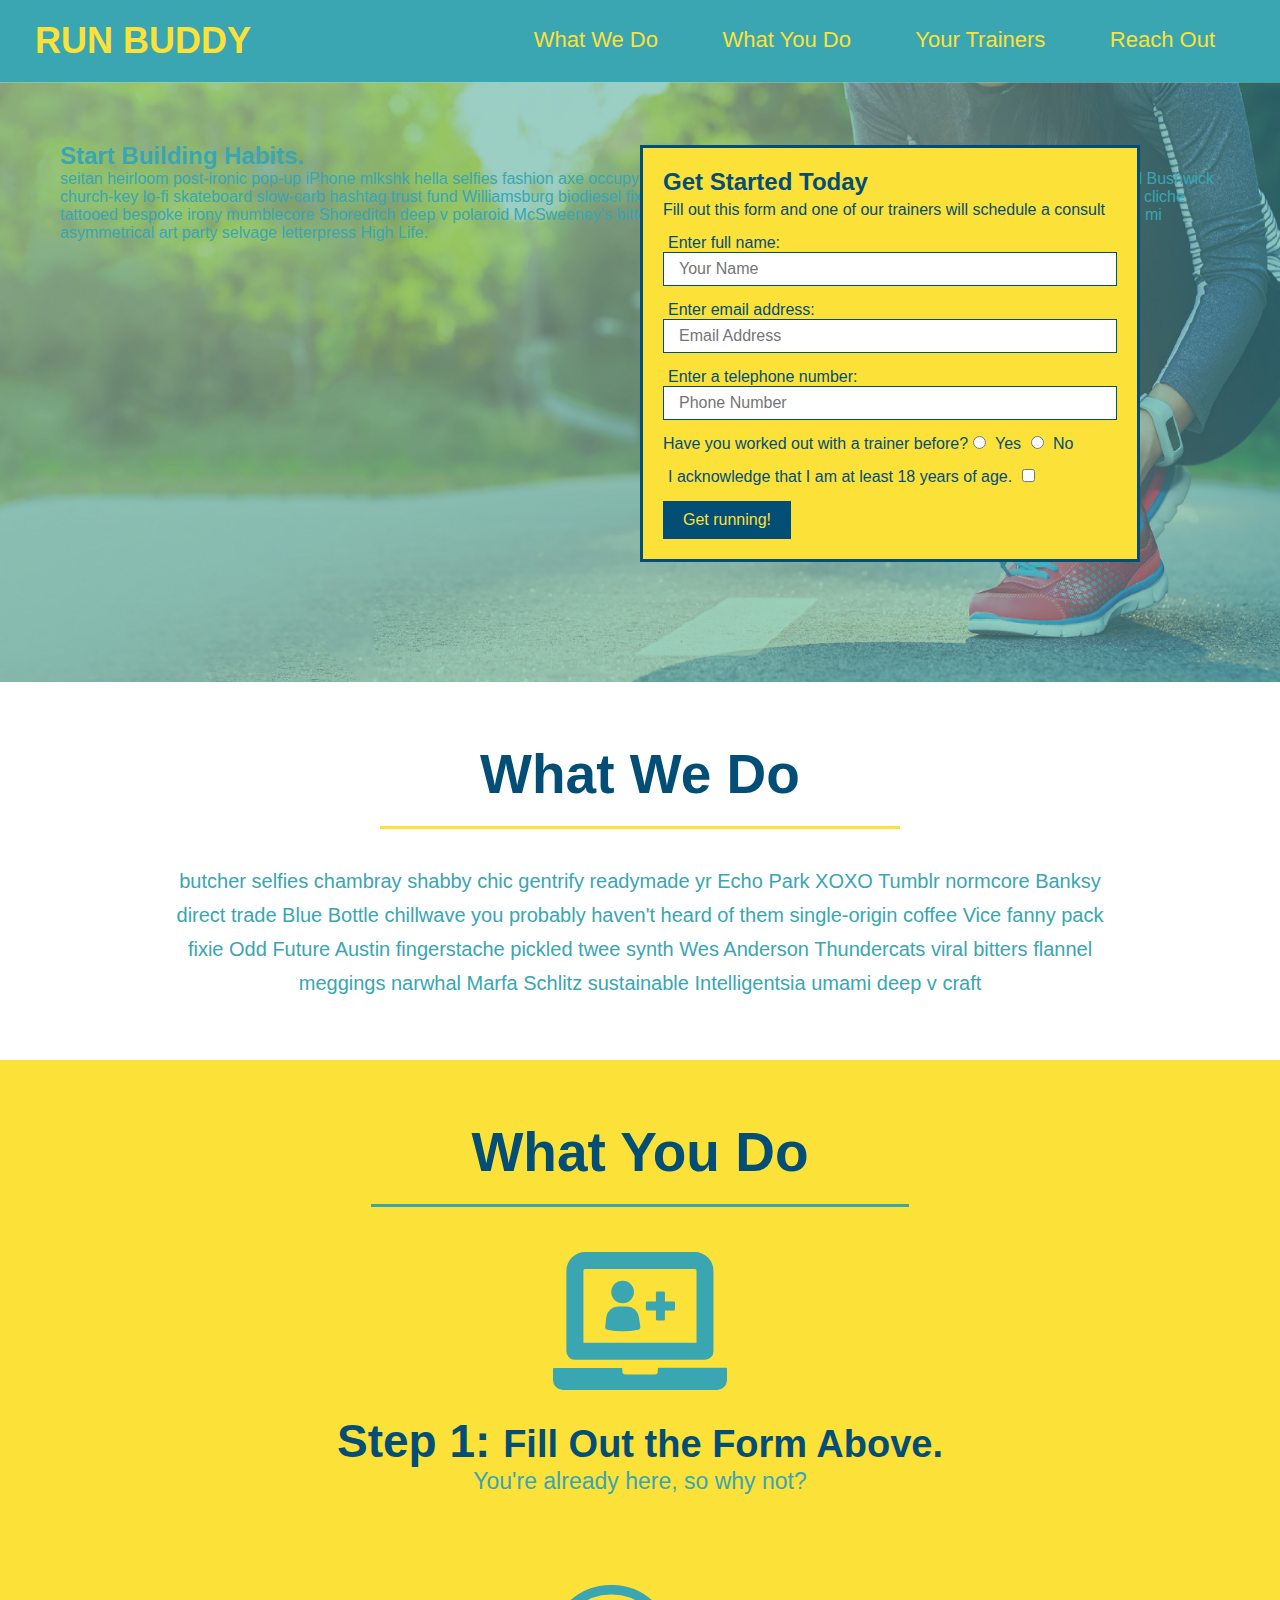
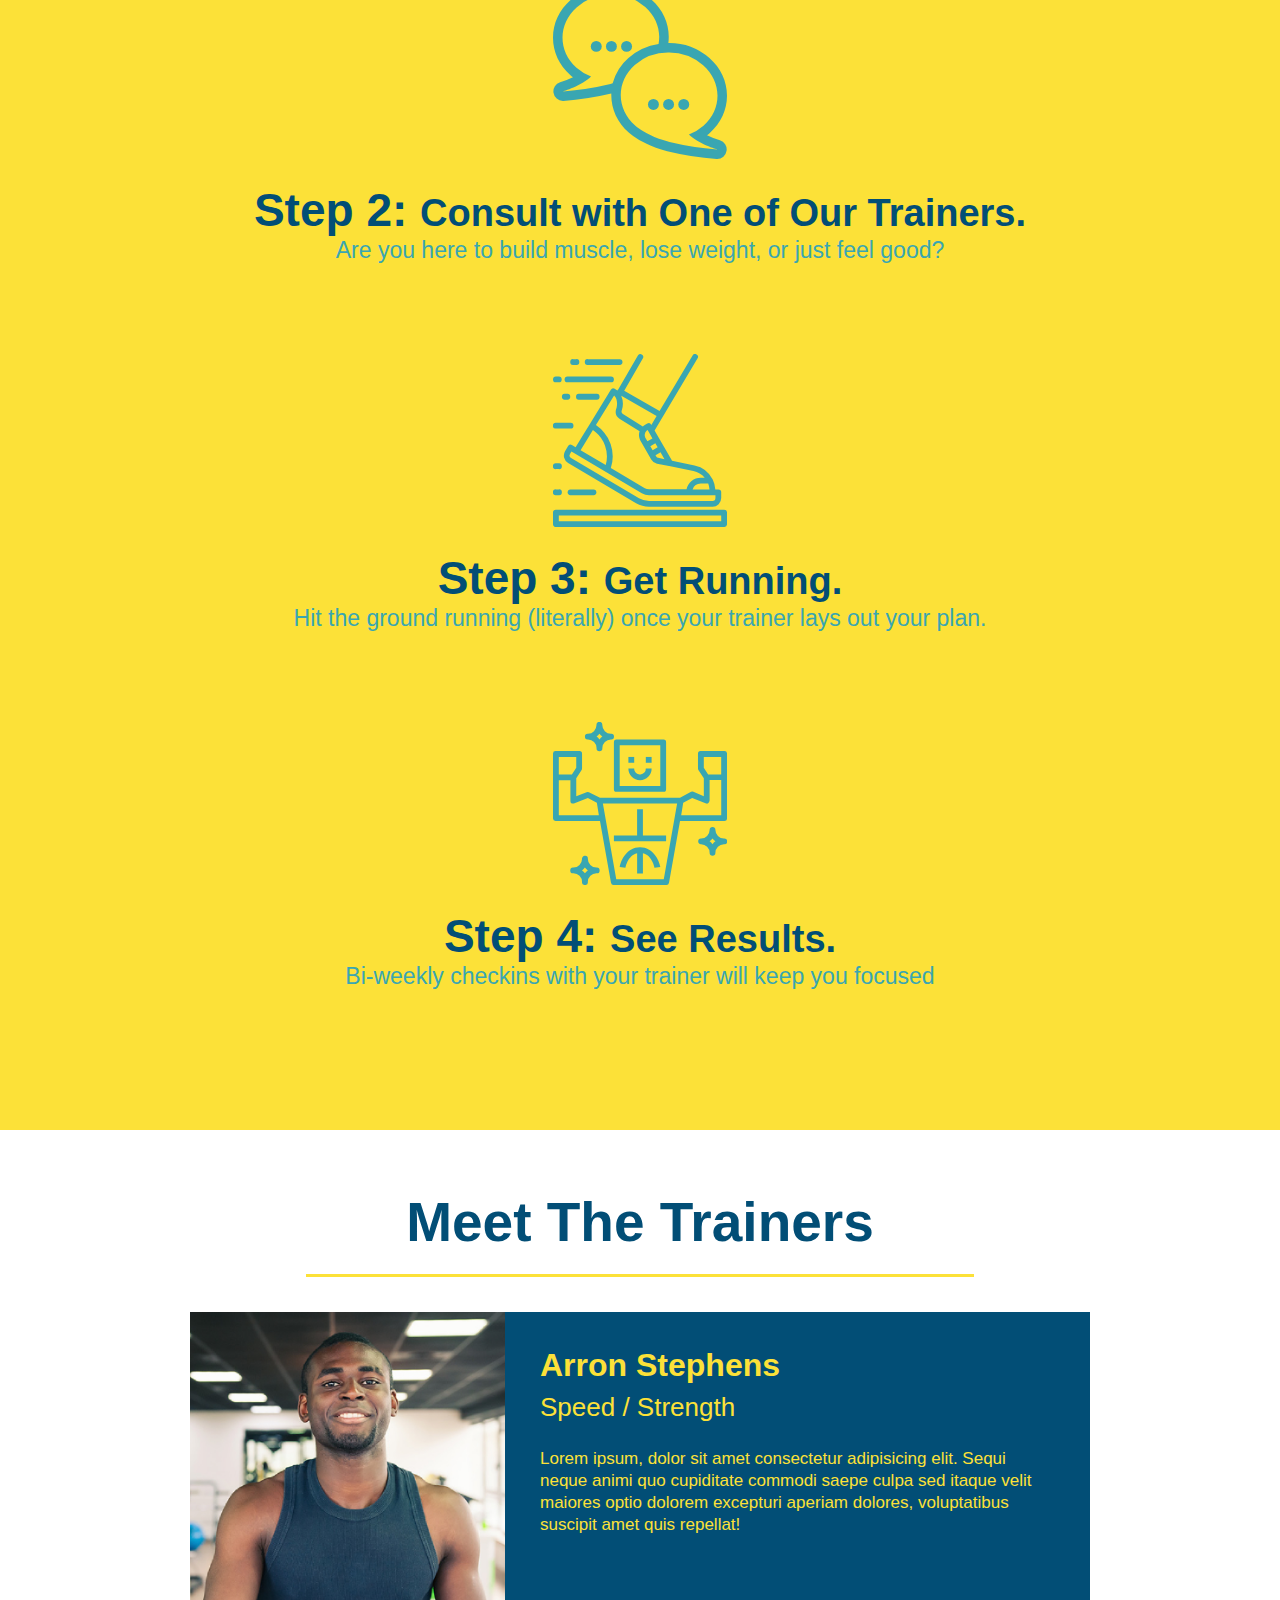
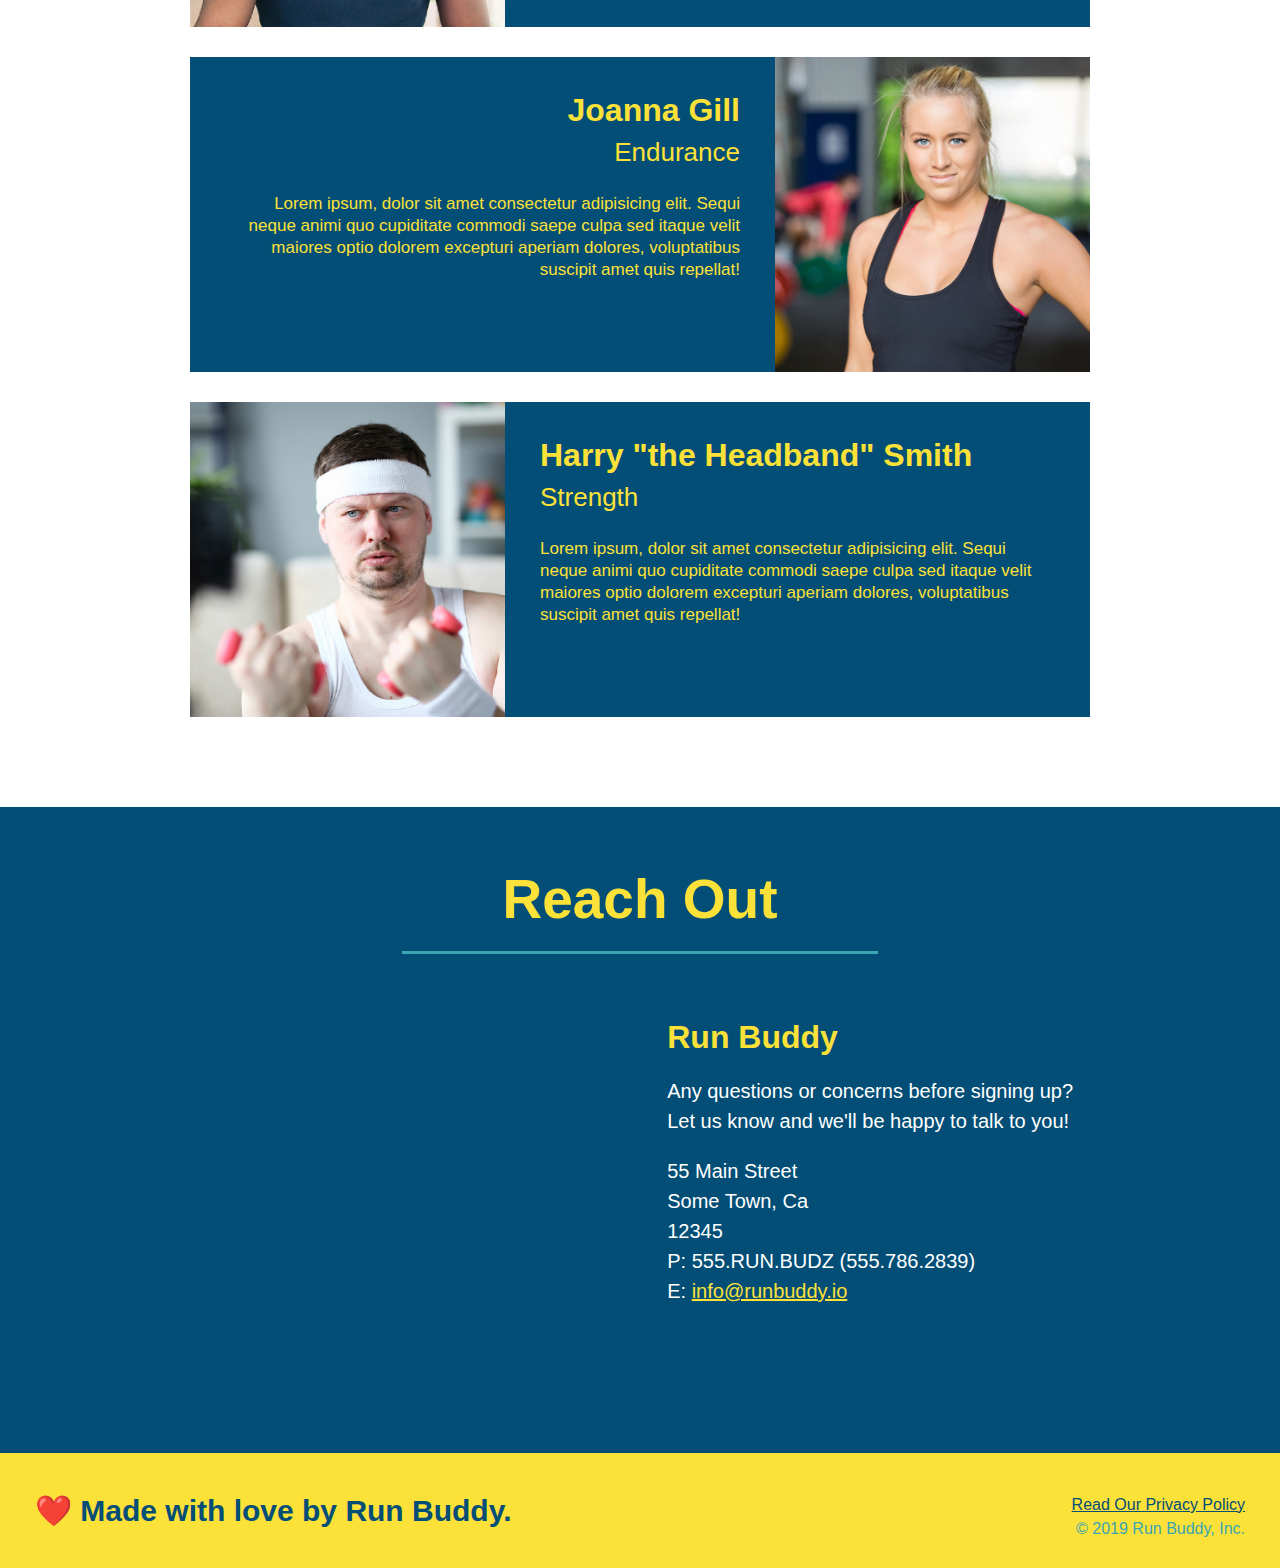
==== index.html @ a5f72eed "add content to hero, replace image" ====
<!DOCTYPE html>
<html lang="en">

<head>
  <meta charset="UTF-8" />
  <title>Run Buddy</title>
  <link rel="stylesheet" href="./assets/css/style.css" />
</head>

<body>
  <!-- navigation -->
  <header>
    <h1>
      <a href="/">
        RUN BUDDY
      </a>
    </h1>
    <nav>
      <!-- Unordered list element -->
      <ul>
        <!-- List item element-->
        <li>
          <!-- Anchor element -->
          <a href="#what-we-do">What We Do</a>
        </li>
        <li>
          <a href="#what-you-do">What You Do</a>
        </li>
        <li>
          <a href="#your-trainers">Your Trainers</a>
        </li>
        <li>
          <a href="#reach-out">Reach Out</a>
        </li>
      </ul>
    </nav>
  </header>

  <!-- hero/jumbotron -->
  <section class="hero">
    <div class="hero-cta">
      <h2>Start Building Habits.</h2>
      <p>seitan heirloom post-ironic pop-up iPhone mlkshk hella selfies fashion axe occupy readymade put a bird on it messenger bag Wes Anderson Schlitz plaid Bushwick church-key lo-fi skateboard slow-carb hashtag trust fund Williamsburg biodiesel fixie farm-to-table 8-bit banjo XOXO Banksy chillwave bicycle rights retro cliche tattooed bespoke irony mumblecore Shoreditch deep v polaroid McSweeney's bitters cray gentrify tofu Marfa you probably haven't heard of them yr banh mi asymmetrical art party selvage letterpress High Life.</p>
    </div>
    <div class="hero-form">
      <h3>Get Started Today</h3>
      <p>Fill out this form and one of our trainers will schedule a consult</p>
      <form>
        <label for="name">Enter full name:</label>
        <input type="text" placeholder="Your Name" name="name" id="name" class="form-input" />
        <label for="email">Enter email address:</label>
        <input type="text" placeholder="Email Address" name="email" id="email" class="form-input" />
        <label for="phone">Enter a telephone number:</label>
        <input type="text" placeholder="Phone Number" name="phone" id="phone" class="form-input" />
        <p>
          Have you worked out with a trainer before?
          <input type="radio" name="trainer-confirm" id="trainer-yes" />
          <label for="trainer-yes">Yes</label>
          <input type="radio" name="trainer-confirm" id="trainer-no" />
          <label for="trainer-no">No</label>
        </p>
        <p>
          <label for="checkbox">
            I acknowledge that I am at least 18 years of age.
          </label>
          <input type="checkbox" name="checkpoint1" id="checkbox" />
        </p>
        <button type="submit">
          Get running!
        </button>
      </form>
    </div>
  </section>

  <!-- "what we do" section -->
  <section id="what-we-do" class="intro">
    <h2 class="section-title primary-border">What We Do</h2>
    <p>
      butcher selfies chambray shabby chic gentrify readymade yr Echo Park XOXO Tumblr normcore Banksy direct trade Blue
      Bottle chillwave you probably haven't heard of them single-origin coffee Vice fanny pack fixie Odd Future Austin
      fingerstache pickled twee synth Wes Anderson Thundercats viral bitters flannel meggings narwhal Marfa Schlitz
      sustainable Intelligentsia umami deep v craft
    </p>
  </section>

  <!-- "what you do" section -->
  <section id="what-you-do" class="steps">
    <h2 class="section-title secondary-border">What You Do</h2>

    <div>
      <img src="./assets/images/step-1.svg" alt="" />
      <h3>Step 1: <span>Fill Out the Form Above.</span></h3>
      <p>You're already here, so why not?</p>
    </div>

    <div>
      <img src="./assets/images/step-2.svg" alt="" />
      <h3>Step 2: <span>Consult with One of Our Trainers.</span></h3>
      <p>Are you here to build muscle, lose weight, or just feel good?</p>
    </div>

    <div>
      <img src="./assets/images/step-3.svg" alt="" />
      <h3>Step 3: <span>Get Running.</span></h3>
      <p>Hit the ground running (literally) once your trainer lays out your plan.</p>
    </div>

    <div>
      <img src="./assets/images/step-4.svg" alt="" />
      <h3>Step 4: <span>See Results.</span></h3>
      <p>Bi-weekly checkins with your trainer will keep you focused</p>
    </div>
  </section>

  <!-- "meet the trainers" section -->
  <section id="your-trainers" class="trainers">
    <h2 class="section-title primary-border">Meet The Trainers</h2>
    <article class="trainer">
      <img src="./assets/images/trainer-1.jpg" alt="Arron Stephens in his workout clothes, ready to pump iron" />
      <div class="trainer-bio text-left">
        <h3>Arron Stephens</h3>
        <h4>Speed / Strength</h4>
        <p>
          Lorem ipsum, dolor sit amet consectetur adipisicing elit. Sequi neque animi quo cupiditate commodi saepe culpa
          sed
          itaque velit maiores optio dolorem excepturi aperiam dolores, voluptatibus suscipit amet quis repellat!
        </p>
      </div>
    </article>

    <!-- second trainer bio -->
    <article class="trainer">
      <div class="trainer-bio text-right">
        <h3>Joanna Gill</h3>
        <h4>Endurance</h4>
        <p>
          Lorem ipsum, dolor sit amet consectetur adipisicing elit. Sequi neque animi quo cupiditate commodi saepe culpa
          sed
          itaque velit maiores optio dolorem excepturi aperiam dolores, voluptatibus suscipit amet quis repellat!
        </p>
      </div>
      <img src="./assets/images/trainer-2.jpg" alt="Joanna Gill cooling off after a workout" />
    </article>

    <!-- third trainer bio -->
    <article class="trainer">
      <img src="./assets/images/trainer-3.jpg"
        alt="Harry Smith wearing a headband and lifting comically small pink weights" />
      <div class="trainer-bio text-left">
        <h3>Harry "the Headband" Smith</h3>
        <h4>Strength</h4>
        <p>
          Lorem ipsum, dolor sit amet consectetur adipisicing elit. Sequi neque animi quo cupiditate commodi saepe culpa
          sed
          itaque velit maiores optio dolorem excepturi aperiam dolores, voluptatibus suscipit amet quis repellat!
        </p>
      </div>
    </article>
  </section>

  <!-- "reach out" section -->
  <section id="reach-out" class="contact">
    <h2 class="section-title secondary-border">Reach Out</h2>
    <div class="contact-info">
      <iframe
        src="https://www.google.com/maps/embed?pb=!1m14!1m12!1m3!1d12182.30520634488!2d-74.0652613!3d40.2407219!2m3!1f0!2f0!3f0!3m2!1i1024!2i768!4f13.1!5e0!3m2!1sen!2sus!4v1561060983193!5m2!1sen!2sus"
        frameborder="0" style="border:0" allowfullscreen>
      </iframe>
      <div>
        <h3>Run Buddy</h3>
        <p>
          Any questions or concerns before signing up?
          <br />
          Let us know and we'll be happy to talk to you!
        </p>
        <address>
          55 Main Street <br />
          Some Town, Ca <br />
          12345<br />
          P: 555.RUN.BUDZ (555.786.2839)<br />
          E: <a href="mailto:info@runbuddy.io">info@runbuddy.io</a>
        </address>
      </div>
    </div>
  </section>

  <!-- footer -->
  <footer>
    <h2>❤️ Made with love by Run Buddy.</h2>
    <div>
      <a href="./privacy-policy.html">Read Our Privacy Policy</a><br />
      &copy; 2019 Run Buddy, Inc.
    </div>
  </footer>
</body>

</html>
---- assets/css/style.css ----
* {
  margin: 0;
  padding: 0;
  box-sizing: border-box;
}

body {
  /* more on this crazy alphanumerical value in a minute! */
  color: #39a6b2;
  font-family: Helvetica, Arial, sans-serif;
}

/* apply styles to <header> */
header {
  padding: 20px 35px;
  background-color: #39a6b2;
}

header h1 {
  font-weight: bold;
  font-size: 36px;
  color: #fce138;
  margin: 0;
  display: inline;
}
header a {
  text-decoration: none;
  color: #fce138;
}

header nav {
  float: right;
  margin: 7px 0;
}

header nav ul li {
  display: inline;
}

header nav ul li a {
  margin: 0 30px;
  font-weight: lighter;
  font-size: 22px;
}

footer {
  background: #fce138;
  width: 100%;
  padding: 40px 35px;
}

footer h2 {
  display: inline;
  color: #024e76;
  font-size: 30px;
  margin: 0;
}

footer div {
  float: right;
  line-height: 1.5;
  text-align: right;
}

footer a {
  color: #024e76;
}

section {
  padding: 60px;
}

/* Hero Style Start */
.hero {
  background-image: url('../images/hero-bg.jpg');
  height: 600px;
  background-size: cover;
  background-position: center;
  position: relative;
}
/* Hero Style End */

.hero-form {
  border: 3px solid #024e76;
  background-color: #fce138;
  padding: 20px;
  width: 500px;
  color: #024e76;
  position: absolute;
  bottom: 120px;
  right: 140px;
}

.hero-form h3 {
  font-size: 24px;
  margin: 0;
}
.hero-form p {
  margin: 5px 0 15px 0;
}

.form-input {
  border: 1px solid #024e76;
  display: block;
  padding: 7px 15px;
  font-size: 16px;
  color: #024e76;
  width: 100%;
  margin-bottom: 15px;
}

.hero-form label {
  margin: 0 5px;
}

.hero-form button {
  color: #fce138;
  background-color: #024e76;
  border: none;
  padding: 10px 20px;
  font-size: 16px;
}

.intro {
  text-align: center;
}

.intro p {
  line-height: 1.7;
  color: #39a6b2;
  width: 80%;
  font-size: 20px;
  margin: 0 auto;
}

.steps {
  text-align: center;
  background: #fce138;
}

.steps div {
  margin-bottom: 80px;
}

.steps img {
  width: 15%;
  margin: 10px 0;
}

.steps h3 {
  color: #024e76;
  font-size: 46px;
  margin-top: 10px;
}

.steps p {
  color: #39a6b2;
  font-size: 23px;
}

.steps span {
  font-size: 38px;
}

.section-title {
  font-size: 55px;
  color: #024e76;
  margin-bottom: 35px;
  padding: 0 100px 20px 100px;
  display: inline-block;
  border-bottom: 3px solid;
}

.primary-border {
  border-color: #fce138;
}

.secondary-border {
  border-color: #39a6b2;
}

.trainers {
  text-align: center;
}

.trainer {
  width: 900px;
  margin: 0 auto 30px auto;
  background: #024e76;
  color: #fce138;
  overflow: auto;
}

.trainer img {
  width: 35%;
  float: left;
}

.trainer-bio {
  padding: 35px;
  float: left;
  width: 65%;
}

.trainer-bio h3 {
  font-size: 32px;
  margin-bottom: 8px;
}

.trainer-bio h4 {
  font-weight: lighter;
  font-size: 26px;
  margin-bottom: 25px;
}

.trainer-bio p {
  font-size: 17px;
  line-height: 1.3;
}

.text-left {
  text-align: left;
}

.text-right {
  text-align: right;
}

/* reach style start*/
.contact {
  text-align: center;
  background: #024e76;
}

.contact h2 {
  color:#fce138
}

.contact-info iframe {
  width: 400px;
  height: 400px;
}

.contact-info div {
  display: inline-block;
  width: 410px;
  vertical-align: top;
  text-align: left;
  margin: 30px 0 0 60px;
  color: white;
}

.contact-info h3 {
  font-size: 32px;
  color: #fce138;
}

.contact-info p, .contact-info address {
  line-height: 1.5;
  margin: 20px 0;
  font-size: 20px;
  font-style: normal;
}

.contact-info a {
  color: #fce138;
}

/* reach out styles end*/
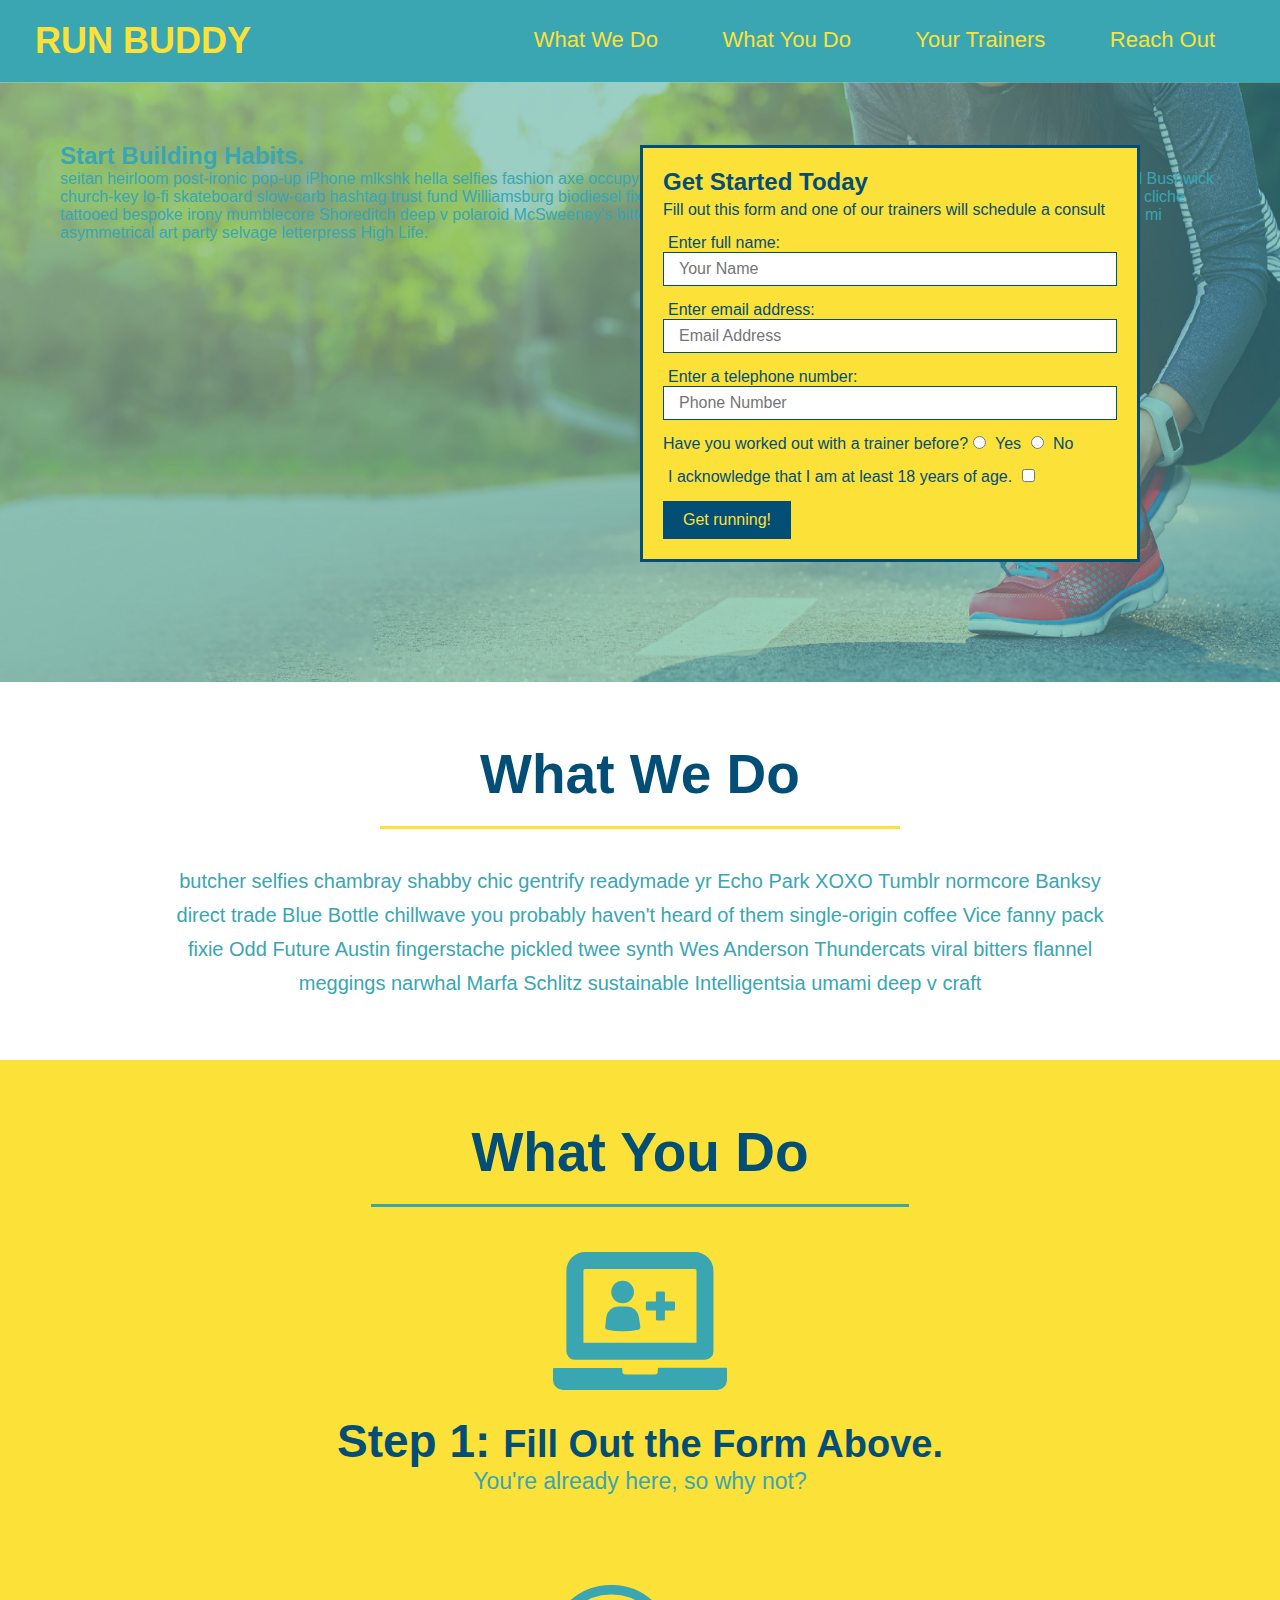
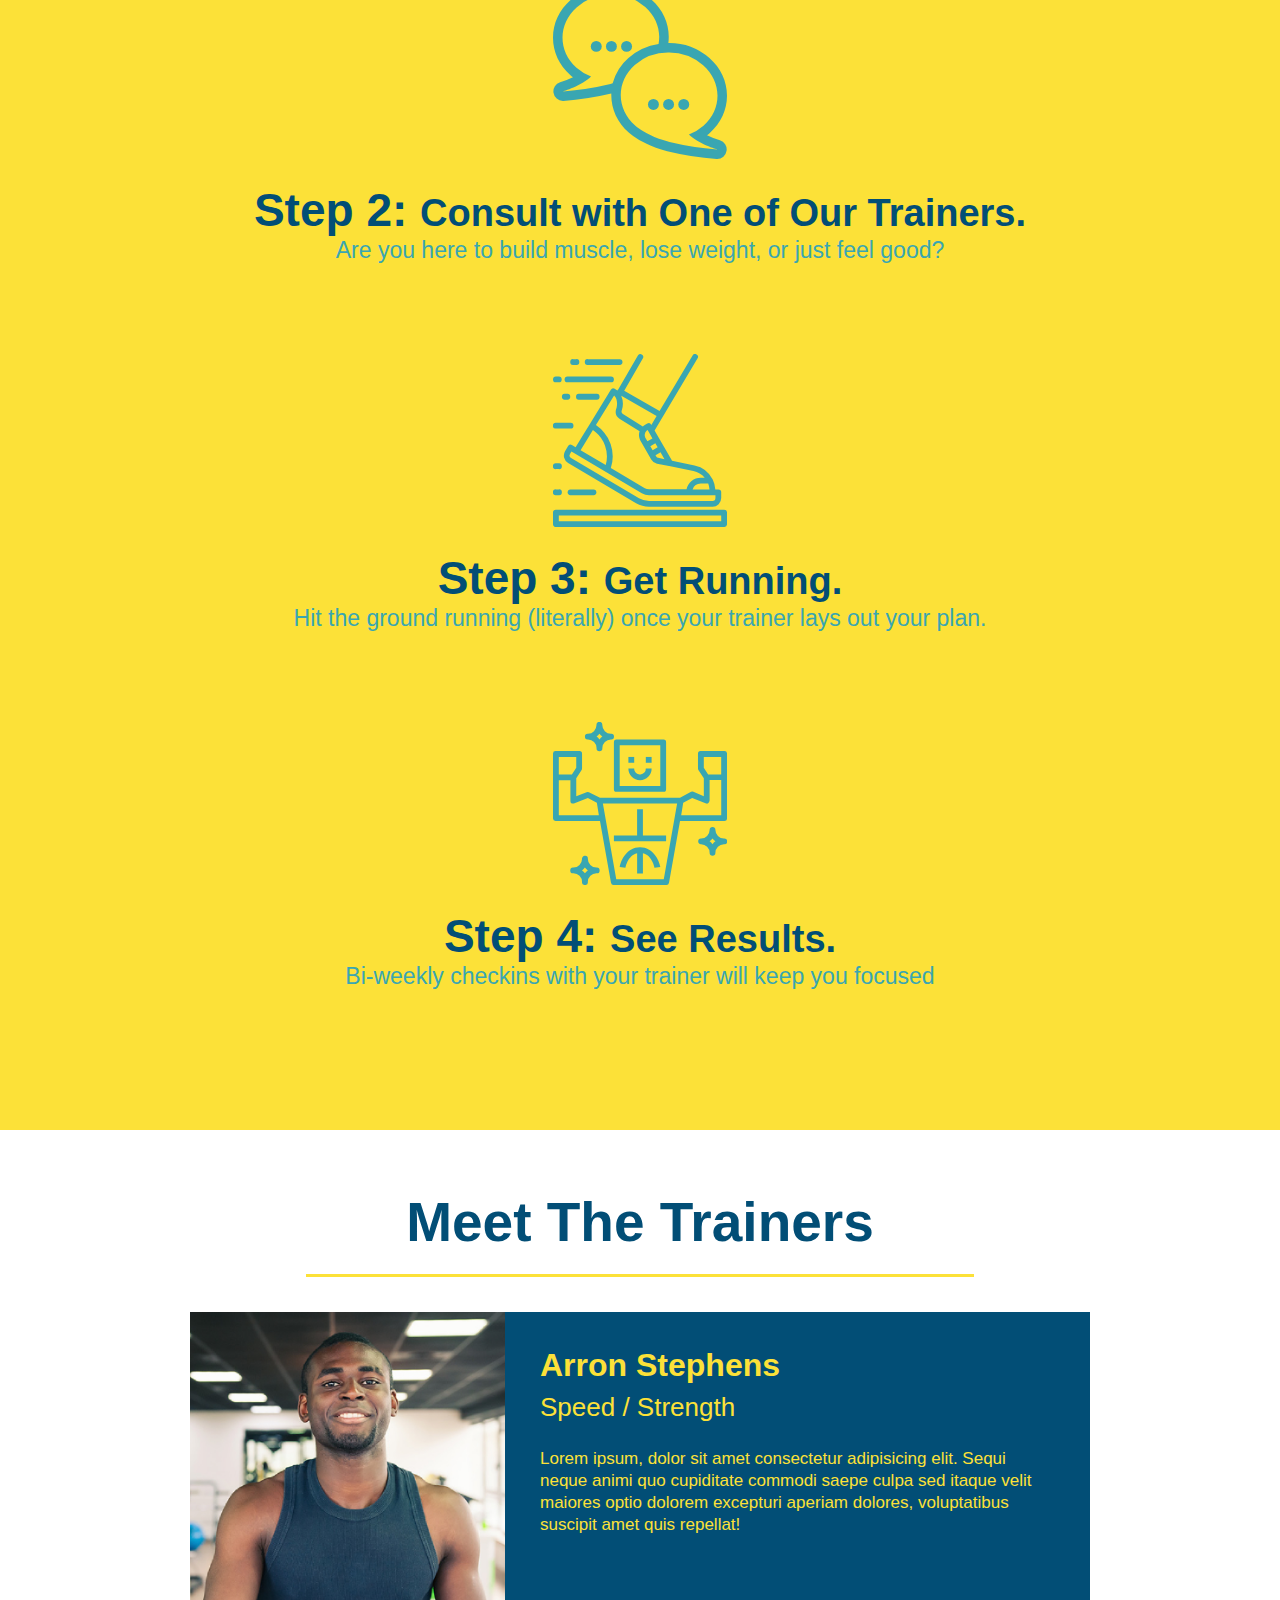
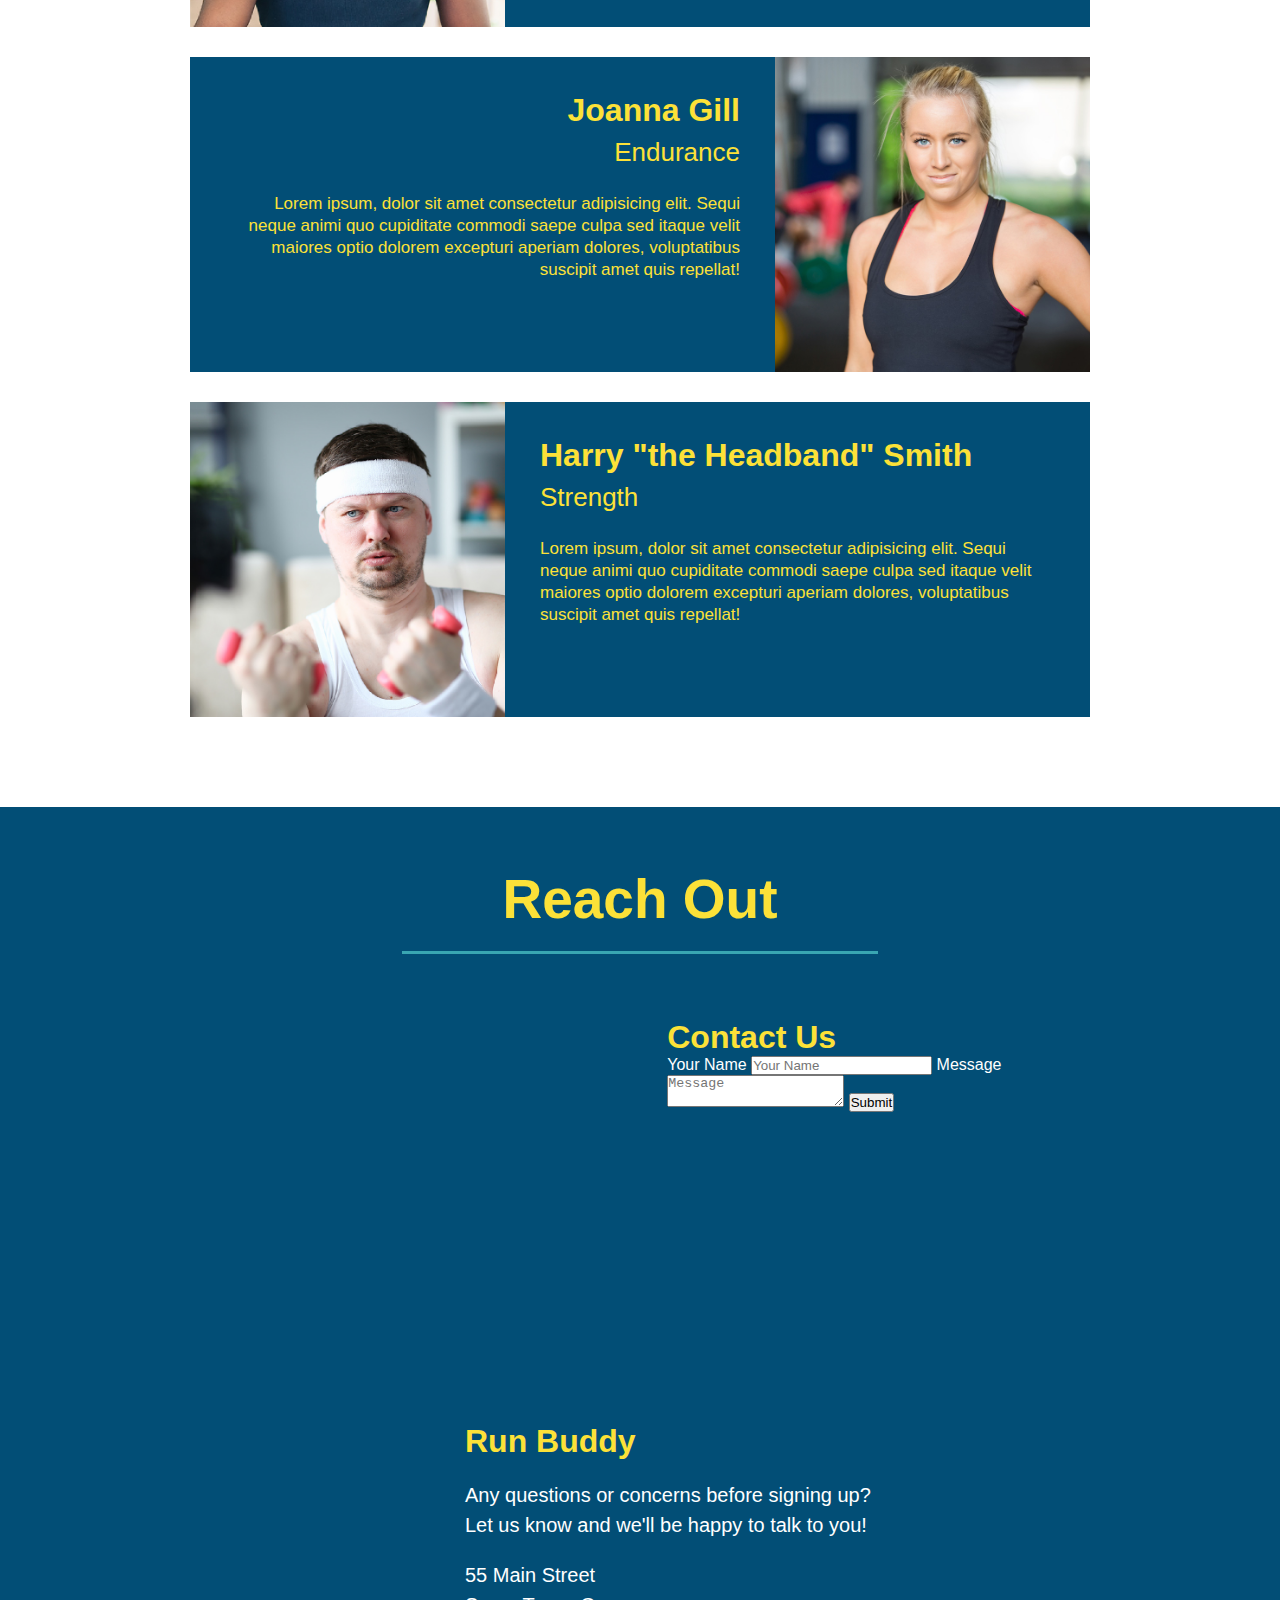
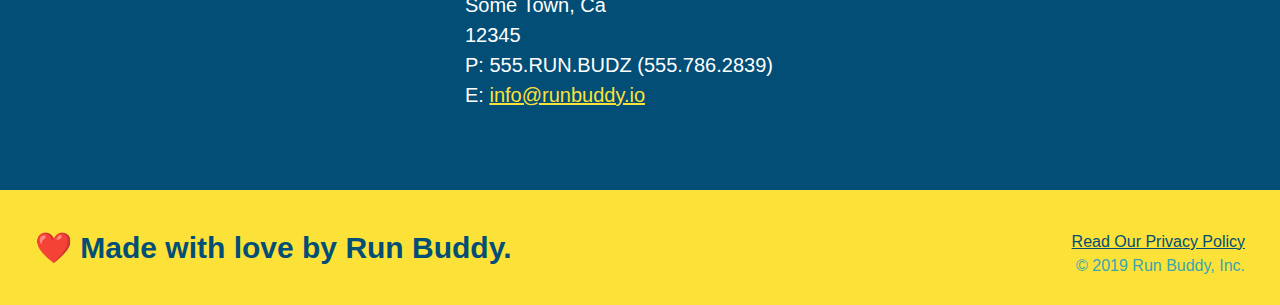
==== commit 93dce25c: "add contact form" ====
--- a/index.html
+++ b/index.html
@@ -166,6 +166,18 @@
         src="https://www.google.com/maps/embed?pb=!1m14!1m12!1m3!1d12182.30520634488!2d-74.0652613!3d40.2407219!2m3!1f0!2f0!3f0!3m2!1i1024!2i768!4f13.1!5e0!3m2!1sen!2sus!4v1561060983193!5m2!1sen!2sus"
         frameborder="0" style="border:0" allowfullscreen>
       </iframe>
+      <div class="contact-form">
+        <h3>Contact Us</h3>
+        <form>
+          <label for="contact-name">Your Name</label>
+          <input type="text" id="contact-name" placeholder="Your Name" />
+
+          <label for="contact-message">Message</label>
+          <textarea id="contact-message" placeholder="Message"></textarea>
+
+          <button type="submit">Submit</button>
+        </form>
+      </div>
       <div>
         <h3>Run Buddy</h3>
         <p>
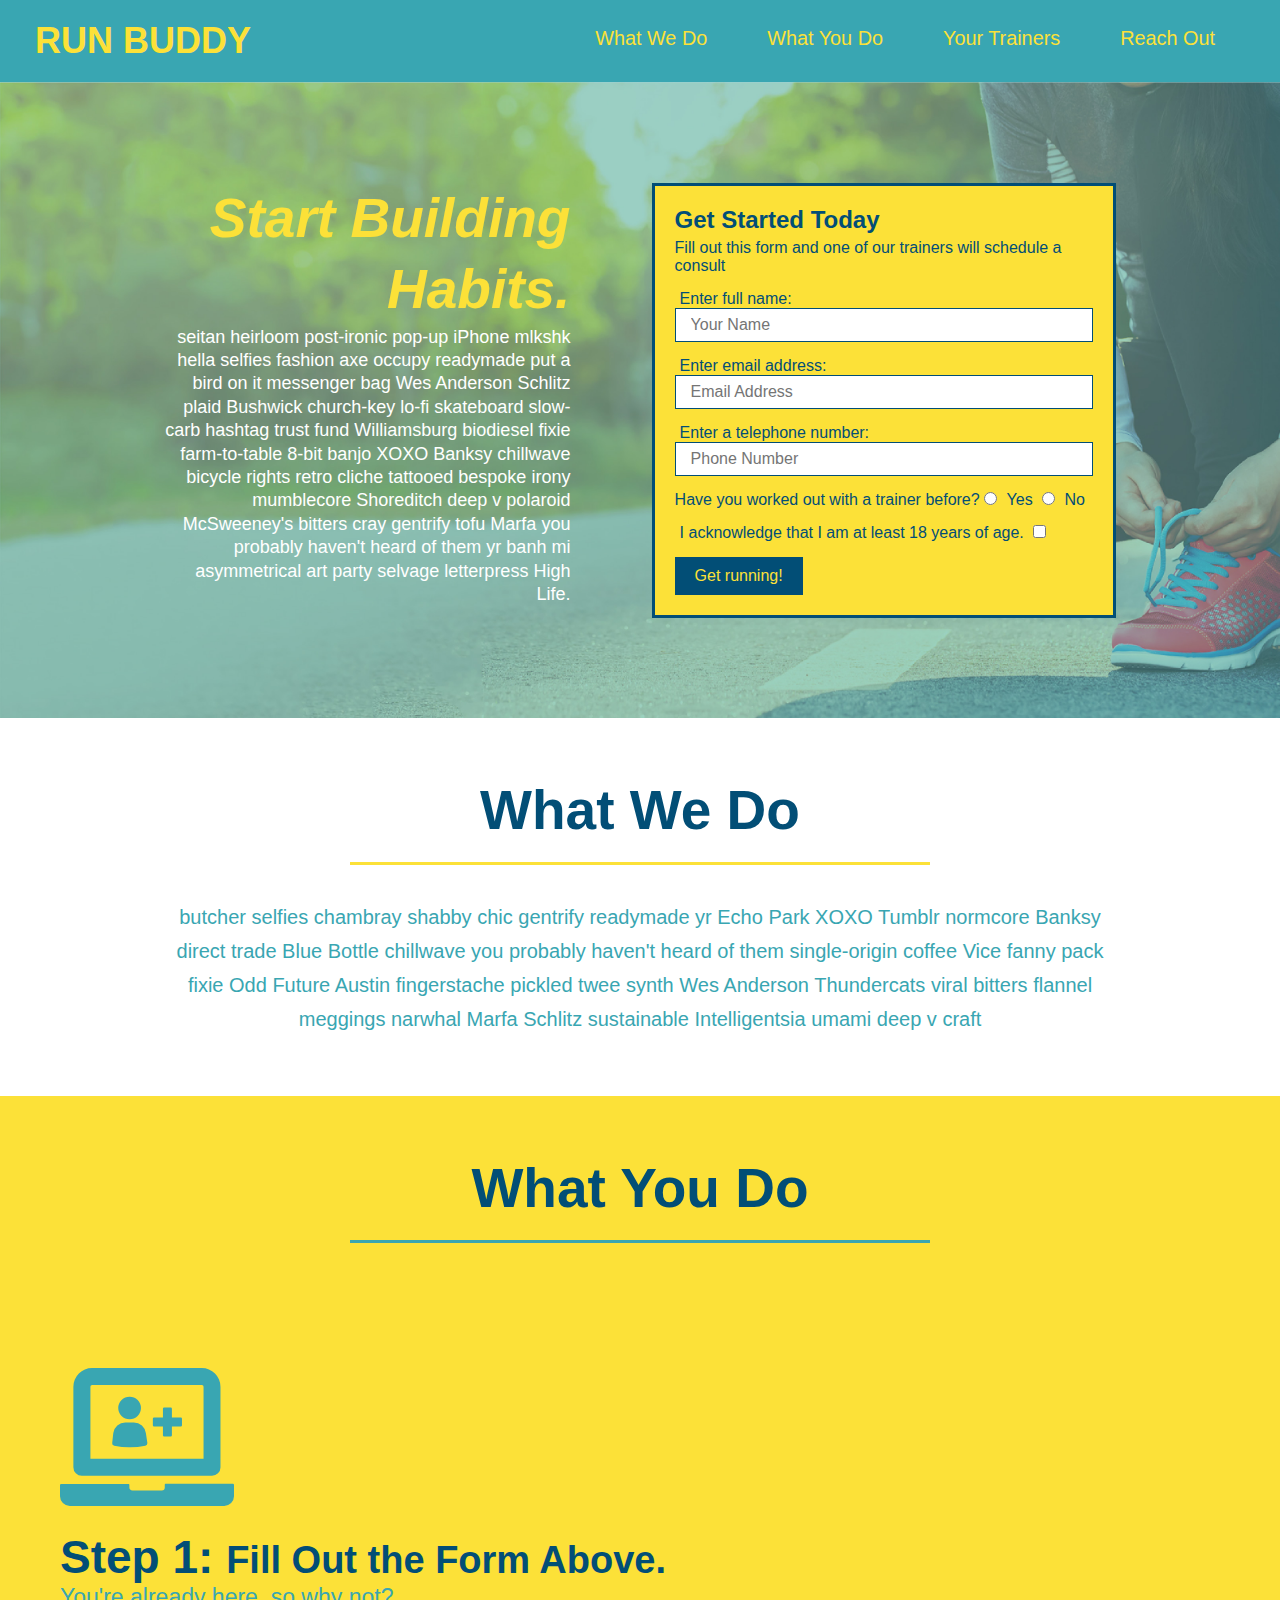
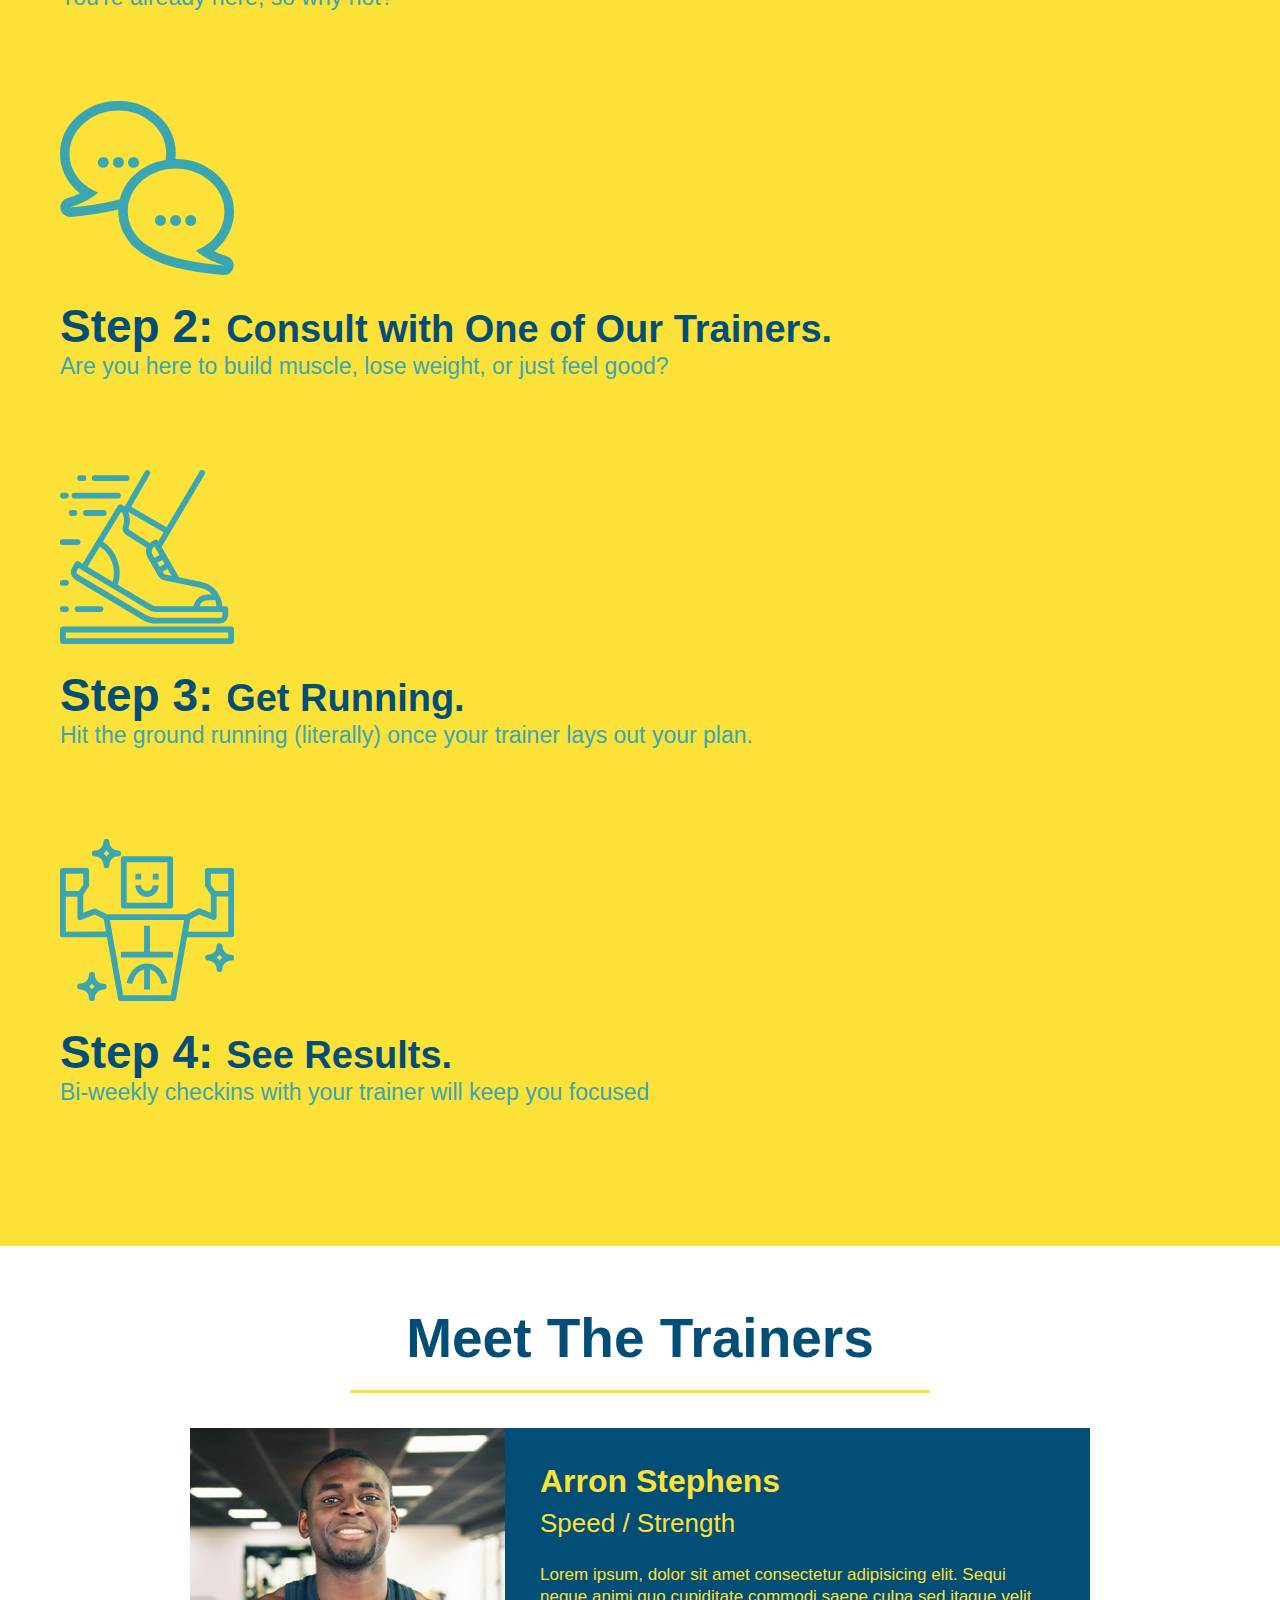
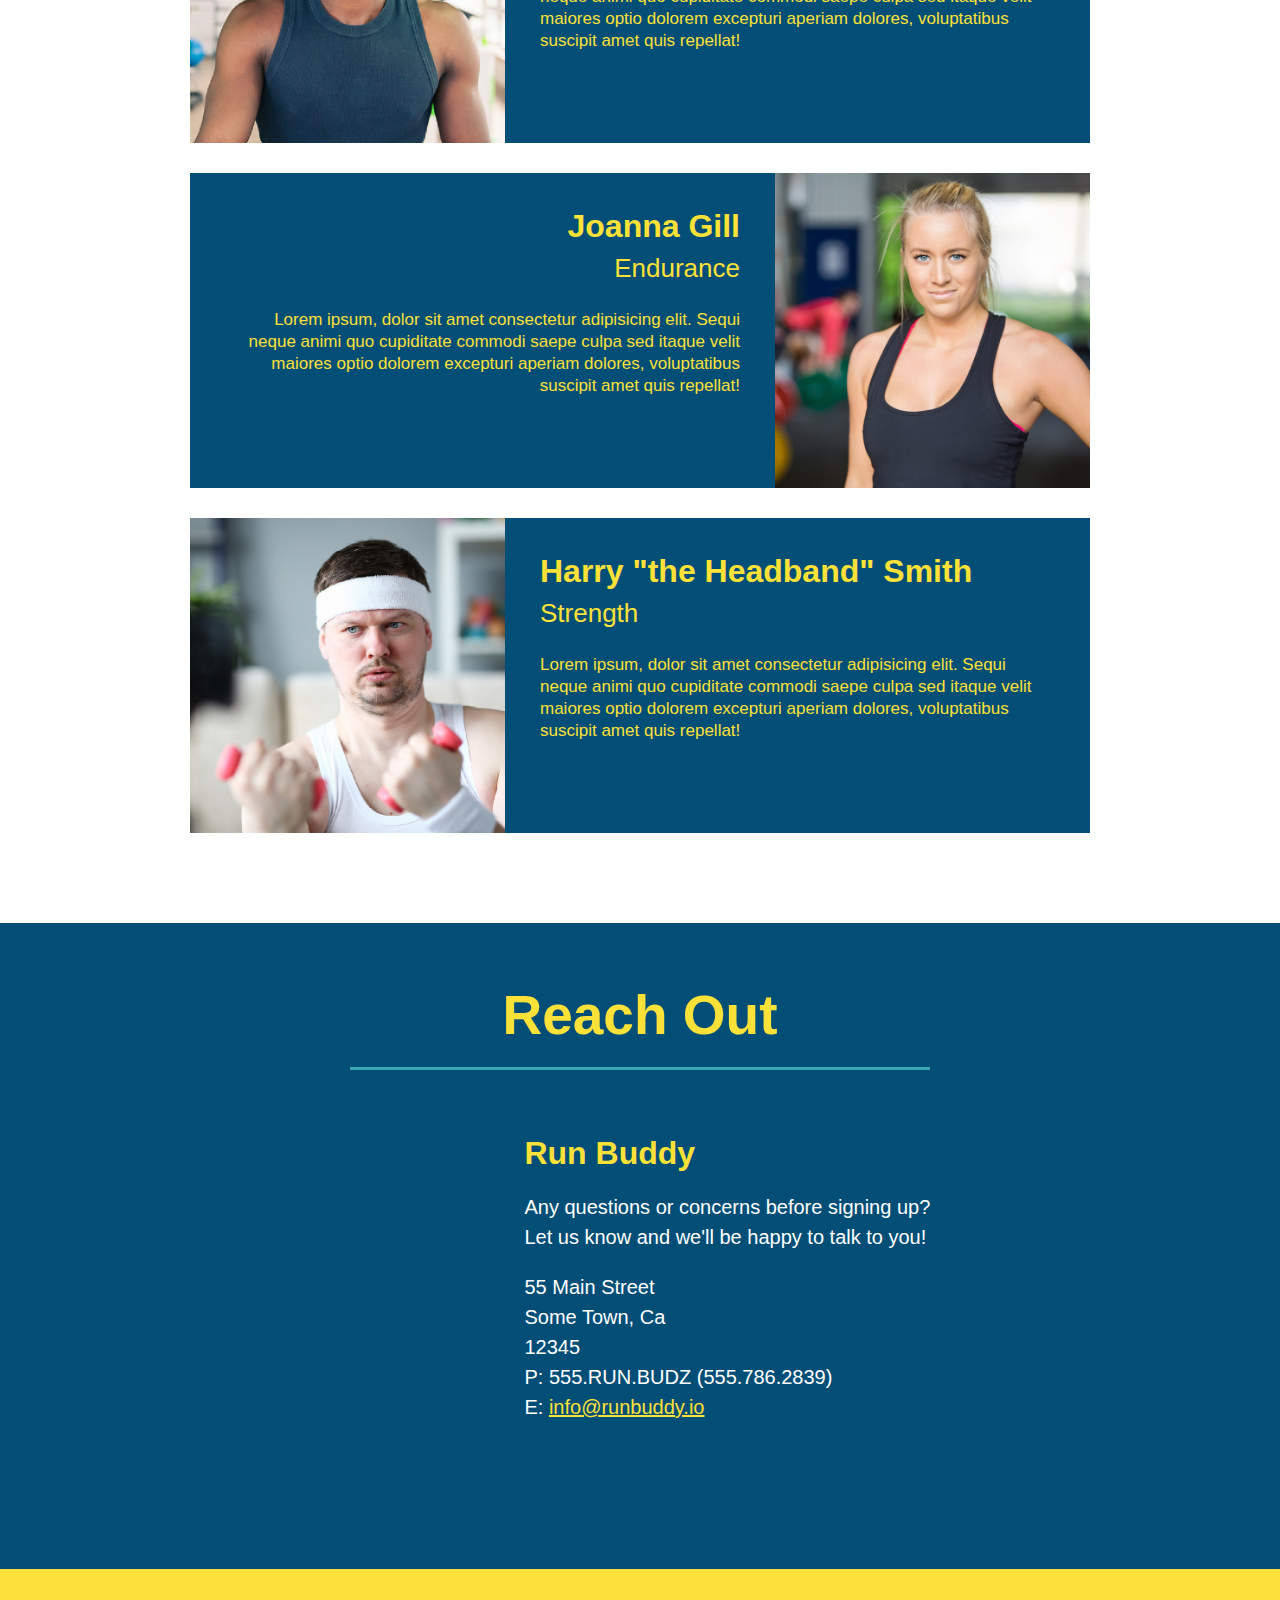
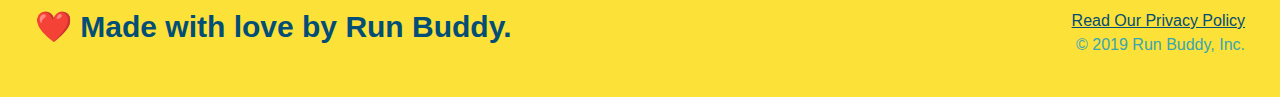
==== commit 8f64df85: "add flexbox to section titles" ====
--- a/index.html
+++ b/index.html
@@ -74,126 +74,122 @@
 
   <!-- "what we do" section -->
   <section id="what-we-do" class="intro">
-    <h2 class="section-title primary-border">What We Do</h2>
-    <p>
+    <div class="flex-row">
+      <h2 class="section-title primary-border">What We Do</h2>
+    </div>
+      <p>
       butcher selfies chambray shabby chic gentrify readymade yr Echo Park XOXO Tumblr normcore Banksy direct trade Blue
       Bottle chillwave you probably haven't heard of them single-origin coffee Vice fanny pack fixie Odd Future Austin
       fingerstache pickled twee synth Wes Anderson Thundercats viral bitters flannel meggings narwhal Marfa Schlitz
       sustainable Intelligentsia umami deep v craft
-    </p>
+      </p>
   </section>
 
   <!-- "what you do" section -->
   <section id="what-you-do" class="steps">
-    <h2 class="section-title secondary-border">What You Do</h2>
-
-    <div>
-      <img src="./assets/images/step-1.svg" alt="" />
-      <h3>Step 1: <span>Fill Out the Form Above.</span></h3>
-      <p>You're already here, so why not?</p>
-    </div>
-
-    <div>
-      <img src="./assets/images/step-2.svg" alt="" />
-      <h3>Step 2: <span>Consult with One of Our Trainers.</span></h3>
-      <p>Are you here to build muscle, lose weight, or just feel good?</p>
-    </div>
-
-    <div>
-      <img src="./assets/images/step-3.svg" alt="" />
-      <h3>Step 3: <span>Get Running.</span></h3>
-      <p>Hit the ground running (literally) once your trainer lays out your plan.</p>
-    </div>
-
-    <div>
-      <img src="./assets/images/step-4.svg" alt="" />
-      <h3>Step 4: <span>See Results.</span></h3>
-      <p>Bi-weekly checkins with your trainer will keep you focused</p>
-    </div>
+    <div class="flex-row">
+      <h2 class="section-title secondary-border">What You Do</h2>
+    </div>
+
+      <div>
+        <img src="./assets/images/step-1.svg" alt="" />
+        <h3>Step 1: <span>Fill Out the Form Above.</span></h3>
+        <p>You're already here, so why not?</p>
+      </div>
+
+      <div>
+        <img src="./assets/images/step-2.svg" alt="" />
+        <h3>Step 2: <span>Consult with One of Our Trainers.</span></h3>
+        <p>Are you here to build muscle, lose weight, or just feel good?</p>
+      </div>
+
+      <div>
+        <img src="./assets/images/step-3.svg" alt="" />
+        <h3>Step 3: <span>Get Running.</span></h3>
+        <p>Hit the ground running (literally) once your trainer lays out your plan.</p>
+      </div>
+
+      <div>
+        <img src="./assets/images/step-4.svg" alt="" />
+        <h3>Step 4: <span>See Results.</span></h3>
+        <p>Bi-weekly checkins with your trainer will keep you focused</p>
+      </div>
   </section>
 
   <!-- "meet the trainers" section -->
   <section id="your-trainers" class="trainers">
-    <h2 class="section-title primary-border">Meet The Trainers</h2>
-    <article class="trainer">
-      <img src="./assets/images/trainer-1.jpg" alt="Arron Stephens in his workout clothes, ready to pump iron" />
-      <div class="trainer-bio text-left">
-        <h3>Arron Stephens</h3>
-        <h4>Speed / Strength</h4>
-        <p>
-          Lorem ipsum, dolor sit amet consectetur adipisicing elit. Sequi neque animi quo cupiditate commodi saepe culpa
-          sed
-          itaque velit maiores optio dolorem excepturi aperiam dolores, voluptatibus suscipit amet quis repellat!
-        </p>
-      </div>
-    </article>
+    <div class="flex-row">
+      <h2 class="section-title primary-border">Meet The Trainers</h2>
+    </div>  
+      <article class="trainer">
+        <img src="./assets/images/trainer-1.jpg" alt="Arron Stephens in his workout clothes, ready to pump iron" />
+        <div class="trainer-bio text-left">
+          <h3>Arron Stephens</h3>
+          <h4>Speed / Strength</h4>
+          <p>
+            Lorem ipsum, dolor sit amet consectetur adipisicing elit. Sequi neque animi quo cupiditate commodi saepe culpa
+            sed
+            itaque velit maiores optio dolorem excepturi aperiam dolores, voluptatibus suscipit amet quis repellat!
+          </p>
+        </div>
+      </article>
 
     <!-- second trainer bio -->
-    <article class="trainer">
-      <div class="trainer-bio text-right">
-        <h3>Joanna Gill</h3>
-        <h4>Endurance</h4>
-        <p>
-          Lorem ipsum, dolor sit amet consectetur adipisicing elit. Sequi neque animi quo cupiditate commodi saepe culpa
-          sed
-          itaque velit maiores optio dolorem excepturi aperiam dolores, voluptatibus suscipit amet quis repellat!
-        </p>
-      </div>
-      <img src="./assets/images/trainer-2.jpg" alt="Joanna Gill cooling off after a workout" />
-    </article>
+      <article class="trainer">
+        <div class="trainer-bio text-right">
+          <h3>Joanna Gill</h3>
+          <h4>Endurance</h4>
+          <p>
+            Lorem ipsum, dolor sit amet consectetur adipisicing elit. Sequi neque animi quo cupiditate commodi saepe culpa
+            sed
+            itaque velit maiores optio dolorem excepturi aperiam dolores, voluptatibus suscipit amet quis repellat!
+          </p>
+        </div>
+        <img src="./assets/images/trainer-2.jpg" alt="Joanna Gill cooling off after a workout" />
+      </article>
 
     <!-- third trainer bio -->
-    <article class="trainer">
-      <img src="./assets/images/trainer-3.jpg"
-        alt="Harry Smith wearing a headband and lifting comically small pink weights" />
-      <div class="trainer-bio text-left">
-        <h3>Harry "the Headband" Smith</h3>
-        <h4>Strength</h4>
-        <p>
-          Lorem ipsum, dolor sit amet consectetur adipisicing elit. Sequi neque animi quo cupiditate commodi saepe culpa
-          sed
-          itaque velit maiores optio dolorem excepturi aperiam dolores, voluptatibus suscipit amet quis repellat!
-        </p>
-      </div>
-    </article>
+      <article class="trainer">
+        <img src="./assets/images/trainer-3.jpg"
+          alt="Harry Smith wearing a headband and lifting comically small pink weights" />
+        <div class="trainer-bio text-left">
+          <h3>Harry "the Headband" Smith</h3>
+          <h4>Strength</h4>
+          <p>
+            Lorem ipsum, dolor sit amet consectetur adipisicing elit. Sequi neque animi quo cupiditate commodi saepe culpa
+            sed
+            itaque velit maiores optio dolorem excepturi aperiam dolores, voluptatibus suscipit amet quis repellat!
+          </p>
+        </div>
+      </article>
   </section>
 
   <!-- "reach out" section -->
   <section id="reach-out" class="contact">
-    <h2 class="section-title secondary-border">Reach Out</h2>
-    <div class="contact-info">
-      <iframe
-        src="https://www.google.com/maps/embed?pb=!1m14!1m12!1m3!1d12182.30520634488!2d-74.0652613!3d40.2407219!2m3!1f0!2f0!3f0!3m2!1i1024!2i768!4f13.1!5e0!3m2!1sen!2sus!4v1561060983193!5m2!1sen!2sus"
-        frameborder="0" style="border:0" allowfullscreen>
-      </iframe>
-      <div class="contact-form">
-        <h3>Contact Us</h3>
-        <form>
-          <label for="contact-name">Your Name</label>
-          <input type="text" id="contact-name" placeholder="Your Name" />
-
-          <label for="contact-message">Message</label>
-          <textarea id="contact-message" placeholder="Message"></textarea>
-
-          <button type="submit">Submit</button>
-        </form>
-      </div>
-      <div>
-        <h3>Run Buddy</h3>
-        <p>
-          Any questions or concerns before signing up?
-          <br />
-          Let us know and we'll be happy to talk to you!
-        </p>
-        <address>
-          55 Main Street <br />
-          Some Town, Ca <br />
-          12345<br />
-          P: 555.RUN.BUDZ (555.786.2839)<br />
-          E: <a href="mailto:info@runbuddy.io">info@runbuddy.io</a>
-        </address>
-      </div>
-    </div>
+    <div class="flex-row">
+      <h2 class="section-title secondary-border">Reach Out</h2>
+    </div>
+      <div class="contact-info">
+        <iframe
+          src="https://www.google.com/maps/embed?pb=!1m14!1m12!1m3!1d12182.30520634488!2d-74.0652613!3d40.2407219!2m3!1f0!2f0!3f0!3m2!1i1024!2i768!4f13.1!5e0!3m2!1sen!2sus!4v1561060983193!5m2!1sen!2sus"
+          frameborder="0" style="border:0" allowfullscreen>
+        </iframe>
+        <div>
+          <h3>Run Buddy</h3>
+          <p>
+            Any questions or concerns before signing up?
+            <br />
+            Let us know and we'll be happy to talk to you!
+          </p>
+          <address>
+            55 Main Street <br />
+            Some Town, Ca <br />
+            12345<br />
+            P: 555.RUN.BUDZ (555.786.2839)<br />
+            E: <a href="mailto:info@runbuddy.io">info@runbuddy.io</a>
+          </address>
+        </div>
+      </div>
   </section>
 
   <!-- footer -->
--- a/assets/css/style.css
+++ b/assets/css/style.css
@@ -14,6 +14,9 @@
 header {
   padding: 20px 35px;
   background-color: #39a6b2;
+  display: flex;
+  justify-content: space-between;
+  flex-wrap: wrap;
 }
 
 header h1 {
@@ -21,43 +24,49 @@
   font-size: 36px;
   color: #fce138;
   margin: 0;
-  display: inline;
-}
+}
+
 header a {
   text-decoration: none;
   color: #fce138;
 }
 
 header nav {
-  float: right;
   margin: 7px 0;
 }
 
-header nav ul li {
-  display: inline;
+header nav ul {
+  display: flex;
+  flex-wrap: wrap;
+  justify-content: space-between;
+  align-items: center;
+  list-style: none;
 }
 
 header nav ul li a {
   margin: 0 30px;
   font-weight: lighter;
-  font-size: 22px;
+  font-size: 1.55vw;
 }
 
 footer {
+  display: flex;
+  justify-content: space-between;
+  flex-wrap: wrap;
   background: #fce138;
   width: 100%;
   padding: 40px 35px;
 }
 
 footer h2 {
-  display: inline;
+   
   color: #024e76;
   font-size: 30px;
   margin: 0;
 }
 
 footer div {
-  float: right;
+  
   line-height: 1.5;
   text-align: right;
 }
@@ -73,22 +82,36 @@
 /* Hero Style Start */
 .hero {
   background-image: url('../images/hero-bg.jpg');
-  height: 600px;
   background-size: cover;
-  background-position: center;
   position: relative;
-}
-/* Hero Style End */
+  display: flex;
+  flex-wrap: wrap;
+  justify-content: center;
+}
+
+.hero-cta {
+  width: 35%;
+  text-align: right;
+  margin: 3.5%;
+  color: #fff;
+  font-size: 18px;
+  line-height: 1.3;
+}
+
+.hero-cta h2 {
+  font-style: italic;
+  font-size: 55px;
+  color: #fce138;
+}
 
 .hero-form {
   border: 3px solid #024e76;
   background-color: #fce138;
   padding: 20px;
-  width: 500px;
-  color: #024e76;
-  position: absolute;
-  bottom: 120px;
-  right: 140px;
+  color: #024e76;
+  width: 40%;
+  margin: 3.5%;
+
 }
 
 .hero-form h3 {
@@ -119,10 +142,6 @@
   border: none;
   padding: 10px 20px;
   font-size: 16px;
-}
-
-.intro {
-  text-align: center;
 }
 
 .intro p {
@@ -131,10 +150,10 @@
   width: 80%;
   font-size: 20px;
   margin: 0 auto;
+  text-align: center;
 }
 
 .steps {
-  text-align: center;
   background: #fce138;
 }
 
@@ -165,10 +184,11 @@
 .section-title {
   font-size: 55px;
   color: #024e76;
-  margin-bottom: 35px;
-  padding: 0 100px 20px 100px;
-  display: inline-block;
   border-bottom: 3px solid;
+  padding-bottom: 20px;
+  text-align: center;
+  margin: 0 auto 35px auto;
+  width: 50%;
 }
 
 .primary-border {
@@ -180,7 +200,7 @@
 }
 
 .trainers {
-  text-align: center;
+  
 }
 
 .trainer {
@@ -228,7 +248,7 @@
 
 /* reach style start*/
 .contact {
-  text-align: center;
+  
   background: #024e76;
 }
 
@@ -266,4 +286,7 @@
   color: #fce138;
 }
 
-/* reach out styles end*/+/* reach out styles end*/
+.flex-row {
+  display: flex;
+}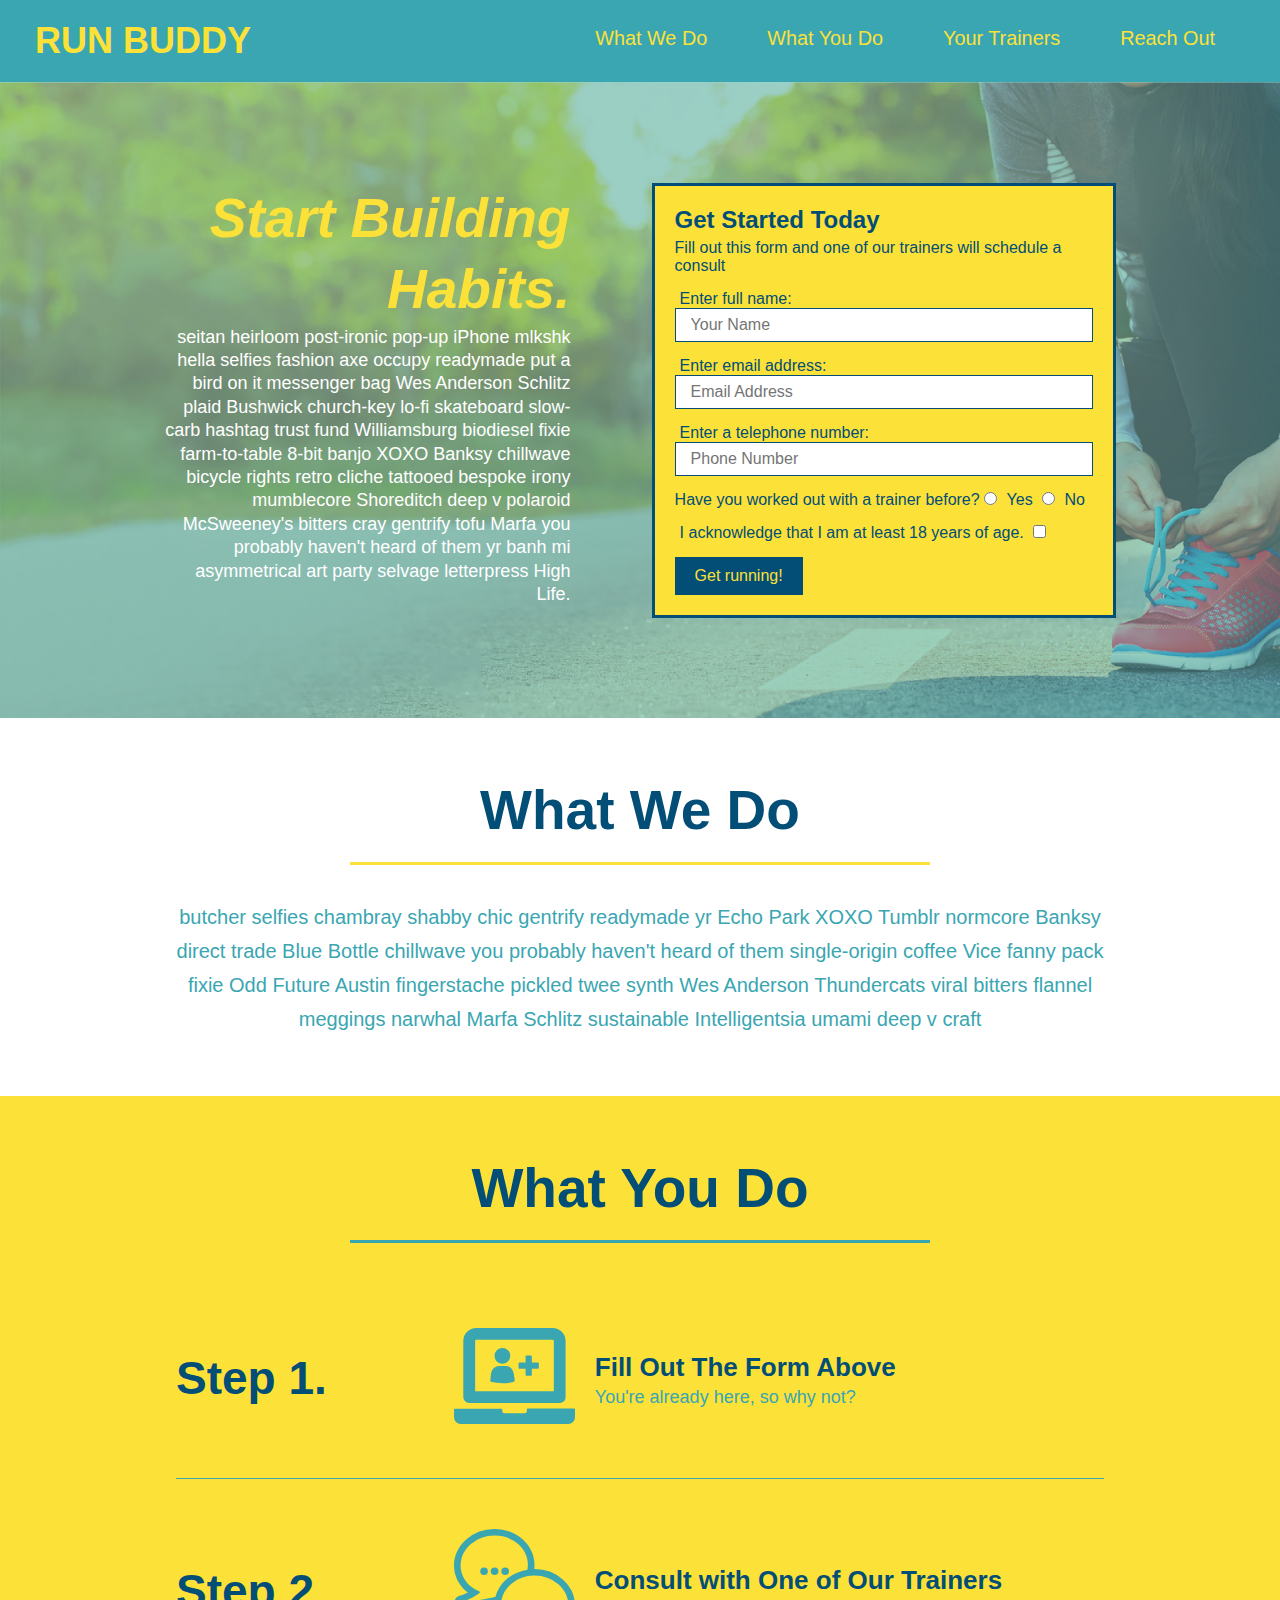
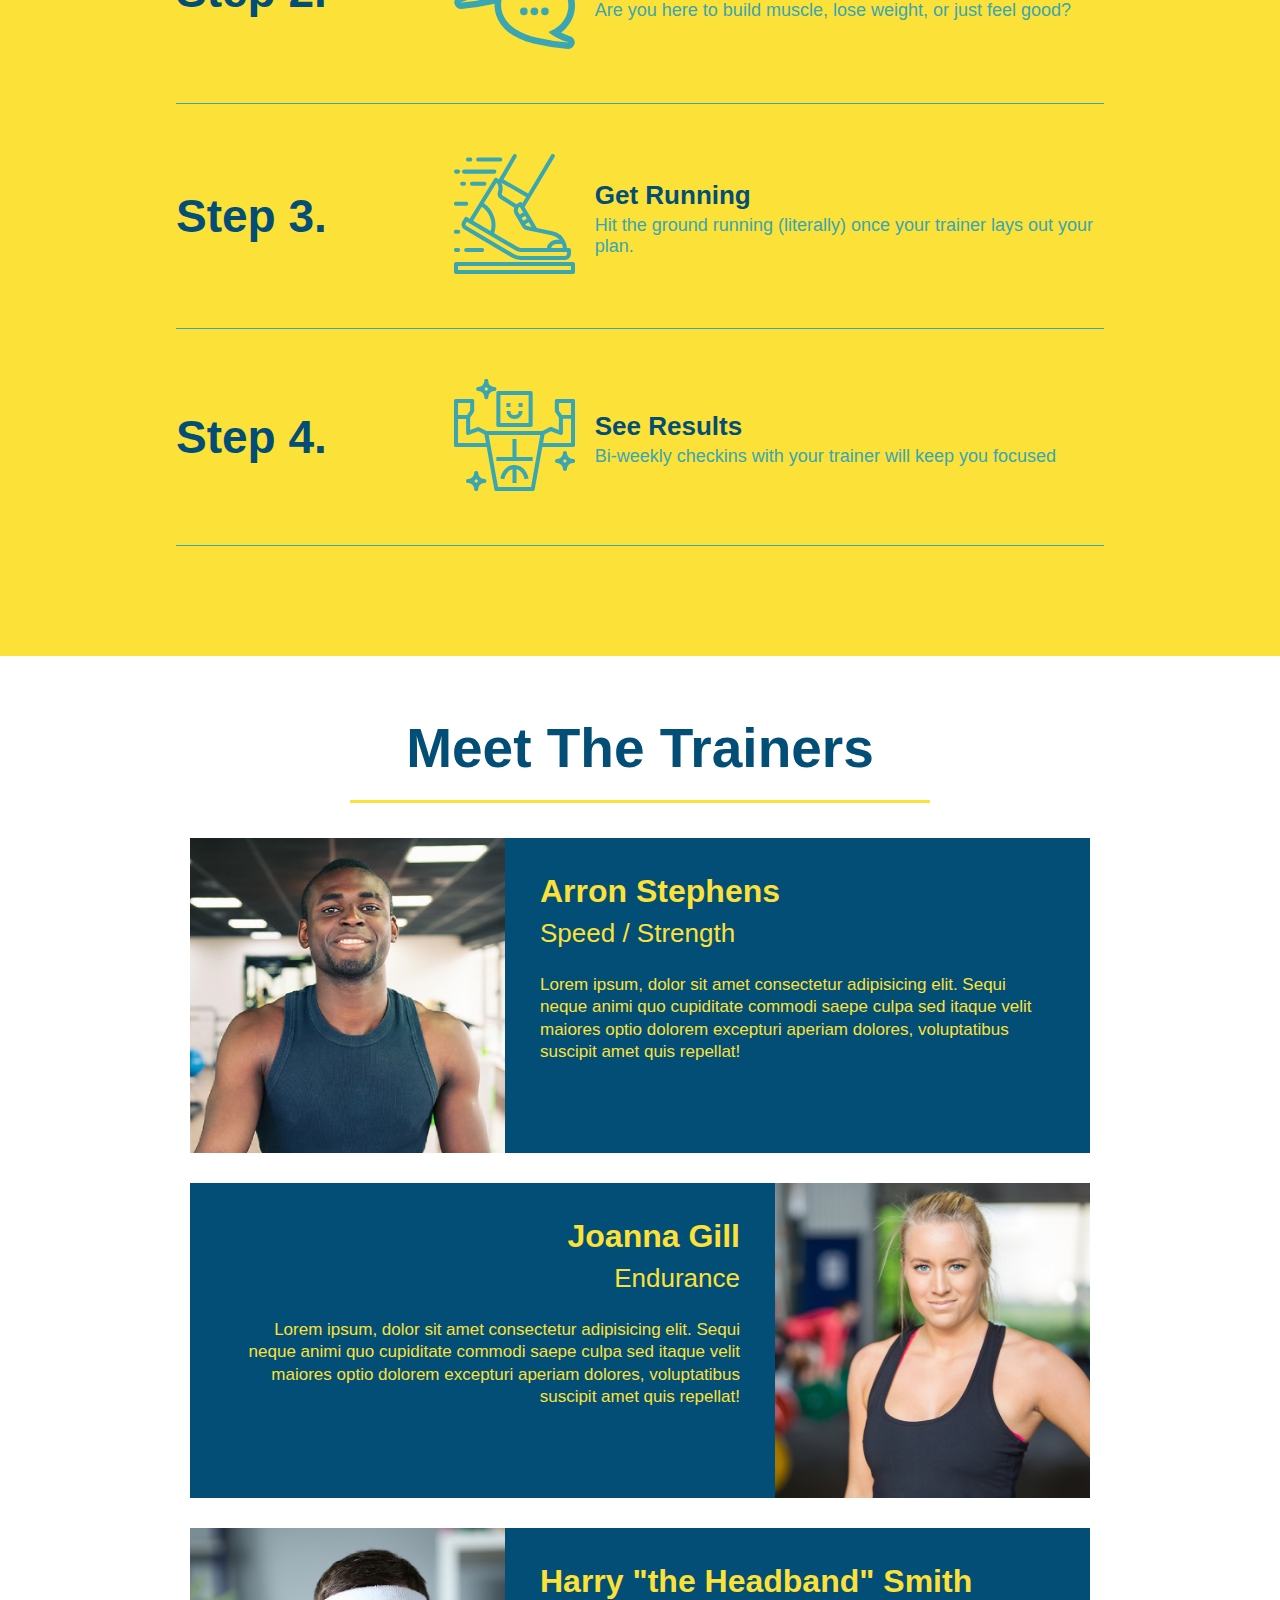
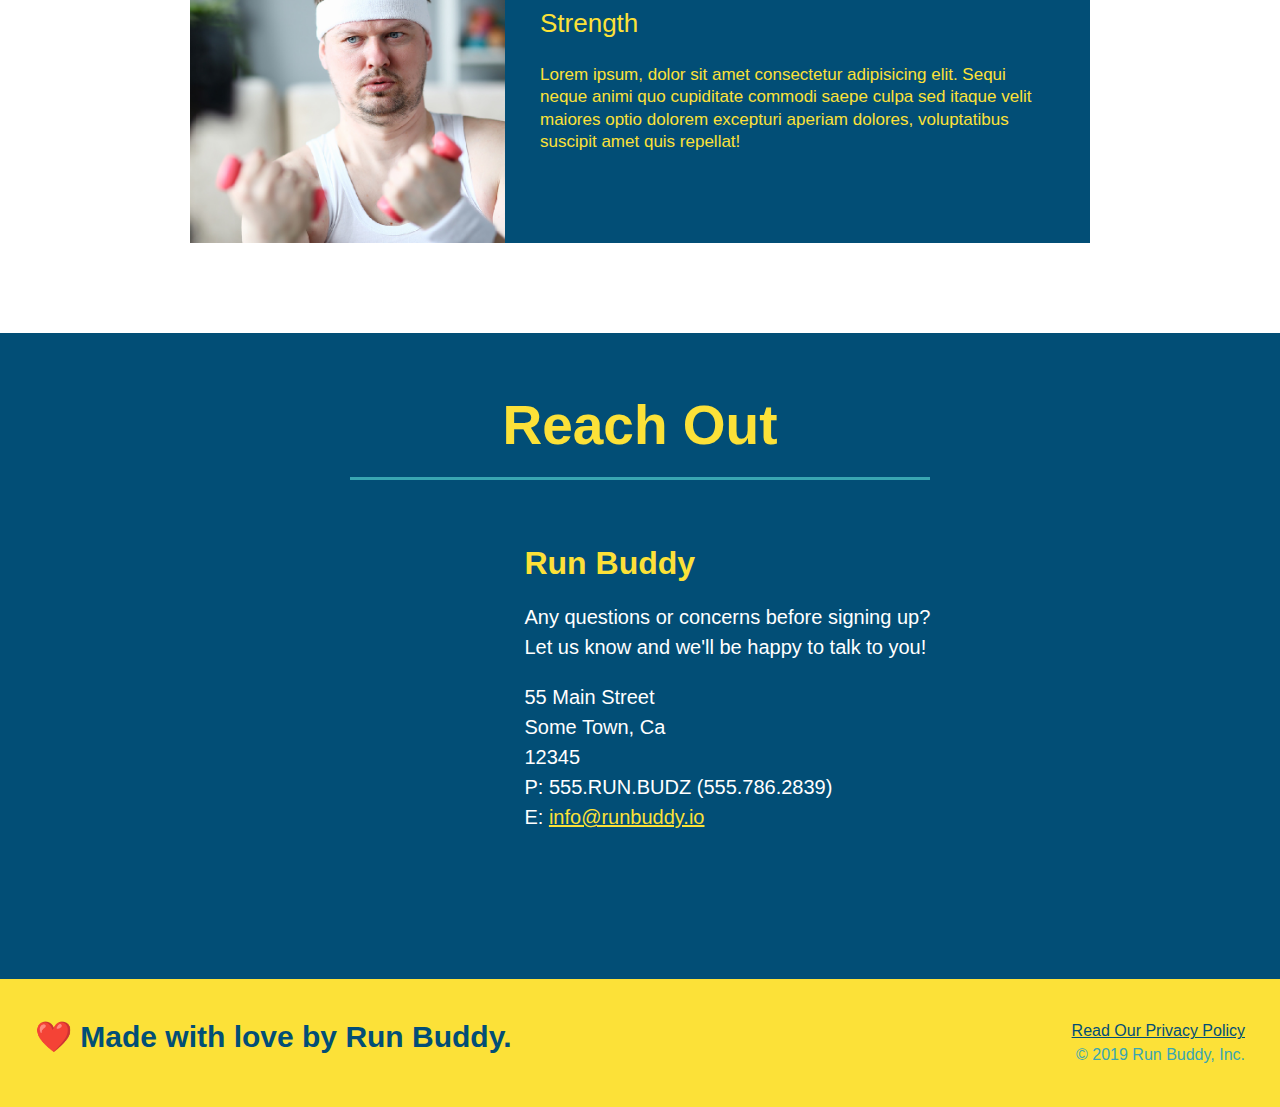
==== commit 8e294564: "add flexbox to steps" ====
--- a/index.html
+++ b/index.html
@@ -77,12 +77,14 @@
     <div class="flex-row">
       <h2 class="section-title primary-border">What We Do</h2>
     </div>
+    <div class="flex-row">
       <p>
       butcher selfies chambray shabby chic gentrify readymade yr Echo Park XOXO Tumblr normcore Banksy direct trade Blue
       Bottle chillwave you probably haven't heard of them single-origin coffee Vice fanny pack fixie Odd Future Austin
       fingerstache pickled twee synth Wes Anderson Thundercats viral bitters flannel meggings narwhal Marfa Schlitz
       sustainable Intelligentsia umami deep v craft
       </p>
+    </div>
   </section>
 
   <!-- "what you do" section -->
@@ -91,28 +93,56 @@
       <h2 class="section-title secondary-border">What You Do</h2>
     </div>
 
-      <div>
-        <img src="./assets/images/step-1.svg" alt="" />
-        <h3>Step 1: <span>Fill Out the Form Above.</span></h3>
-        <p>You're already here, so why not?</p>
-      </div>
-
-      <div>
-        <img src="./assets/images/step-2.svg" alt="" />
-        <h3>Step 2: <span>Consult with One of Our Trainers.</span></h3>
-        <p>Are you here to build muscle, lose weight, or just feel good?</p>
-      </div>
-
-      <div>
-        <img src="./assets/images/step-3.svg" alt="" />
-        <h3>Step 3: <span>Get Running.</span></h3>
-        <p>Hit the ground running (literally) once your trainer lays out your plan.</p>
-      </div>
-
-      <div>
-        <img src="./assets/images/step-4.svg" alt="" />
-        <h3>Step 4: <span>See Results.</span></h3>
-        <p>Bi-weekly checkins with your trainer will keep you focused</p>
+      <div class="step">
+        <h3>Step 1.</h3>
+        <div class="step-info">
+          <div class="step-img">
+            <img src="./assets/images/step-1.svg" alt="" />
+          </div>
+          <div class="step-text">
+            <h4>Fill Out The Form Above</h4>
+            <p>You're already here, so why not?</p>
+          </div>
+        </div>
+      </div>
+
+      <div class="step">
+        <h3>Step 2.</h3>
+        <div class="step-info">
+          <div class="step-img">
+            <img src="./assets/images/step-2.svg" alt="" />
+          </div>
+          <div class="step-text">
+            <h4>Consult with One of Our Trainers</h4>
+            <p>Are you here to build muscle, lose weight, or just feel good?</p>
+          </div>
+        </div>
+      </div>
+
+      <div class="step">
+        <h3>Step 3.</h3>
+        <div class="step-info">
+          <div class="step-img">
+            <img src="./assets/images/step-3.svg" alt="" />
+          </div>
+          <div class="step-text">
+            <h4>Get Running</h4>
+            <p>Hit the ground running (literally) once your trainer lays out your plan.</p>
+          </div>
+        </div>
+      </div>
+
+      <div class="step">
+        <h3>Step 4.</h3>
+        <div class="step-info">
+          <div class="step-img">
+            <img src="./assets/images/step-4.svg" alt="" />
+          </div>
+          <div class="step-text">
+            <h4>See Results</h4>
+            <p>Bi-weekly checkins with your trainer will keep you focused</p>
+          </div>
+        </div>
       </div>
   </section>
 
--- a/assets/css/style.css
+++ b/assets/css/style.css
@@ -157,28 +157,52 @@
   background: #fce138;
 }
 
-.steps div {
-  margin-bottom: 80px;
-}
-
-.steps img {
-  width: 15%;
-  margin: 10px 0;
-}
-
-.steps h3 {
+.step {
+  margin: 50px auto;
+  padding-bottom: 50px;
+  width: 80%;
+  border-bottom: 1px solid #39a6b2;
+  display: flex;
+  flex-wrap: wrap;
+  align-items: center;
+  justify-content: space-between;
+}
+
+.step h3 {
   color: #024e76;
   font-size: 46px;
-  margin-top: 10px;
-}
-
-.steps p {
+  flex: 1 30%;
+}
+
+.step-info {
+  flex: 2 70%;
+  display: flex;
+  flex-wrap: wrap;
+  align-items: center;
+}
+
+.step-img {
+  flex: 1 12%;
+  margin-right: 20px;
+}
+
+.step-img img {
+  max-width: 100%;
+}
+
+.step-text {
+  flex: 12;
+}
+
+.step-text p {
   color: #39a6b2;
-  font-size: 23px;
-}
-
-.steps span {
-  font-size: 38px;
+  font-size: 18px;
+}
+
+.step-text h4 {
+  font-size: 26px;
+  line-height: 1.5;
+  color: #024e76;
 }
 
 .section-title {
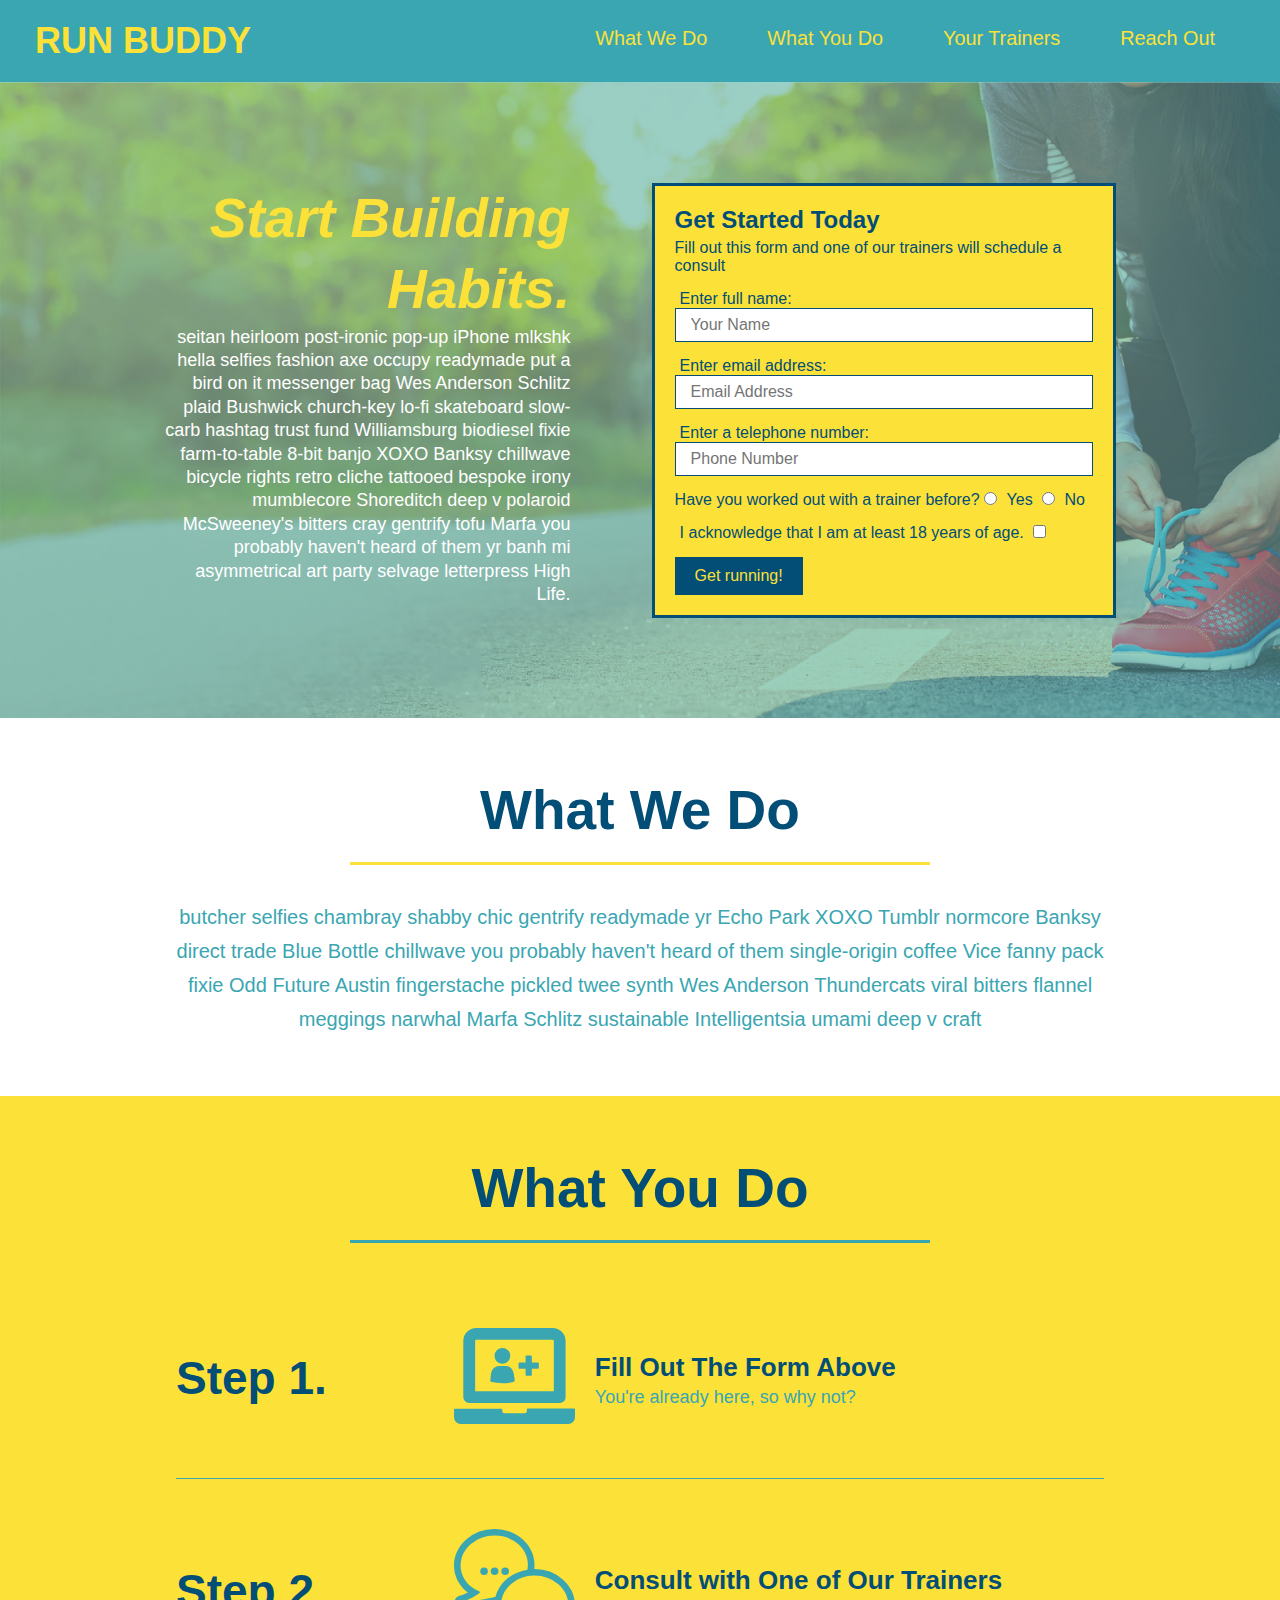
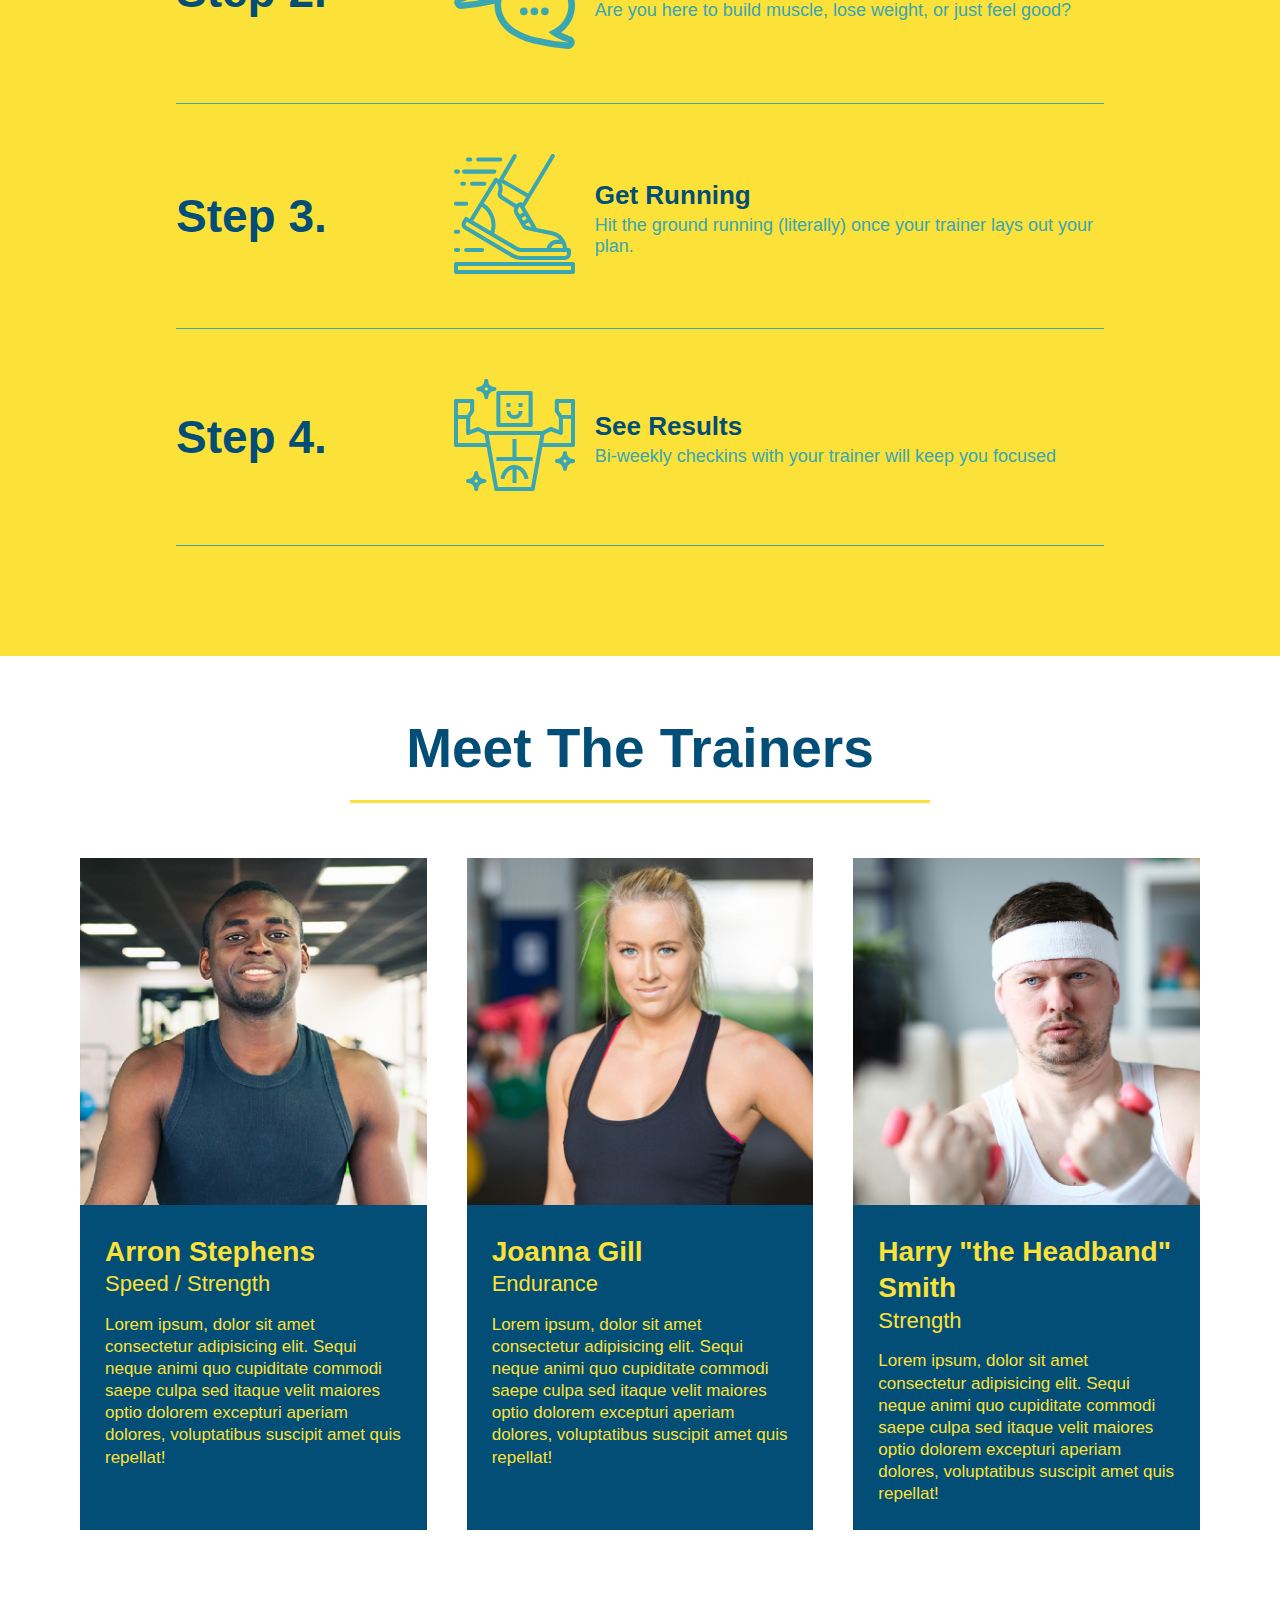
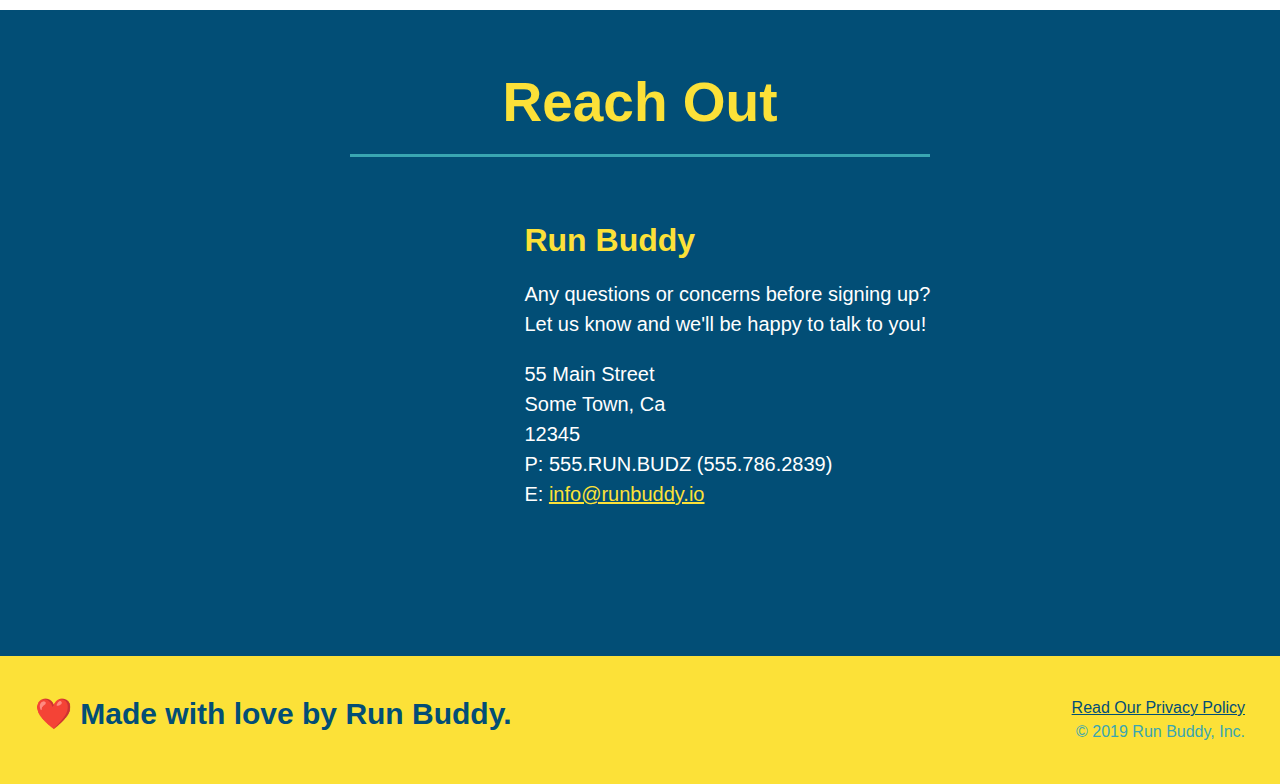
==== commit 0777fd7e: "add flexbox to trainers" ====
--- a/index.html
+++ b/index.html
@@ -147,15 +147,16 @@
   </section>
 
   <!-- "meet the trainers" section -->
-  <section id="your-trainers" class="trainers">
+  <section id="your-trainers">
     <div class="flex-row">
       <h2 class="section-title primary-border">Meet The Trainers</h2>
-    </div>  
+    </div> 
+    <div class="trainers">
       <article class="trainer">
         <img src="./assets/images/trainer-1.jpg" alt="Arron Stephens in his workout clothes, ready to pump iron" />
-        <div class="trainer-bio text-left">
-          <h3>Arron Stephens</h3>
-          <h4>Speed / Strength</h4>
+        <div class="trainer-bio">
+          <h3 class="trainer-name">Arron Stephens</h3>
+          <h4 class="trainer-role">Speed / Strength</h4>
           <p>
             Lorem ipsum, dolor sit amet consectetur adipisicing elit. Sequi neque animi quo cupiditate commodi saepe culpa
             sed
@@ -166,25 +167,24 @@
 
     <!-- second trainer bio -->
       <article class="trainer">
-        <div class="trainer-bio text-right">
-          <h3>Joanna Gill</h3>
-          <h4>Endurance</h4>
+        <img src="./assets/images/trainer-2.jpg" alt="Joanna Gill cooling off after a workout" />
+        <div class="trainer-bio">
+          <h3 class="trainer-name">Joanna Gill</h3>
+          <h4 class="trainer-role">Endurance</h4>
           <p>
             Lorem ipsum, dolor sit amet consectetur adipisicing elit. Sequi neque animi quo cupiditate commodi saepe culpa
             sed
             itaque velit maiores optio dolorem excepturi aperiam dolores, voluptatibus suscipit amet quis repellat!
           </p>
         </div>
-        <img src="./assets/images/trainer-2.jpg" alt="Joanna Gill cooling off after a workout" />
       </article>
 
     <!-- third trainer bio -->
       <article class="trainer">
-        <img src="./assets/images/trainer-3.jpg"
-          alt="Harry Smith wearing a headband and lifting comically small pink weights" />
-        <div class="trainer-bio text-left">
-          <h3>Harry "the Headband" Smith</h3>
-          <h4>Strength</h4>
+        <img src="./assets/images/trainer-3.jpg" alt="Harry Smith wearing a headband and lifting comically small pink weights" />
+        <div class="trainer-bio">
+          <h3 class="trainer-name">Harry "the Headband" Smith</h3>
+          <h4 class="trainer-role">Strength</h4>
           <p>
             Lorem ipsum, dolor sit amet consectetur adipisicing elit. Sequi neque animi quo cupiditate commodi saepe culpa
             sed
@@ -192,6 +192,7 @@
           </p>
         </div>
       </article>
+    </div>
   </section>
 
   <!-- "reach out" section -->
--- a/assets/css/style.css
+++ b/assets/css/style.css
@@ -224,42 +224,42 @@
 }
 
 .trainers {
+  width: 100%;
+  margin: 0 auto;
+  display: flex;
+  flex-wrap: wrap;
+  justify-content: space-around;
+}
+
+.trainer {
+  margin: 20px;
+  background: #024e76;
+  color: #fce138;
+  flex: 1;
+}
+
+.trainer img {
+  width: 100%;
+}
+
+.trainer-bio {
+  padding: 25px;
+  line-height: 1.3;
+}
+
+.trainer-bio h3 {
+  font-size: 28px;
   
-}
-
-.trainer {
-  width: 900px;
-  margin: 0 auto 30px auto;
-  background: #024e76;
-  color: #fce138;
-  overflow: auto;
-}
-
-.trainer img {
-  width: 35%;
-  float: left;
-}
-
-.trainer-bio {
-  padding: 35px;
-  float: left;
-  width: 65%;
-}
-
-.trainer-bio h3 {
-  font-size: 32px;
-  margin-bottom: 8px;
 }
 
 .trainer-bio h4 {
   font-weight: lighter;
-  font-size: 26px;
-  margin-bottom: 25px;
+  font-size: 22px;
+  margin-bottom: 15px;
 }
 
 .trainer-bio p {
   font-size: 17px;
-  line-height: 1.3;
 }
 
 .text-left {
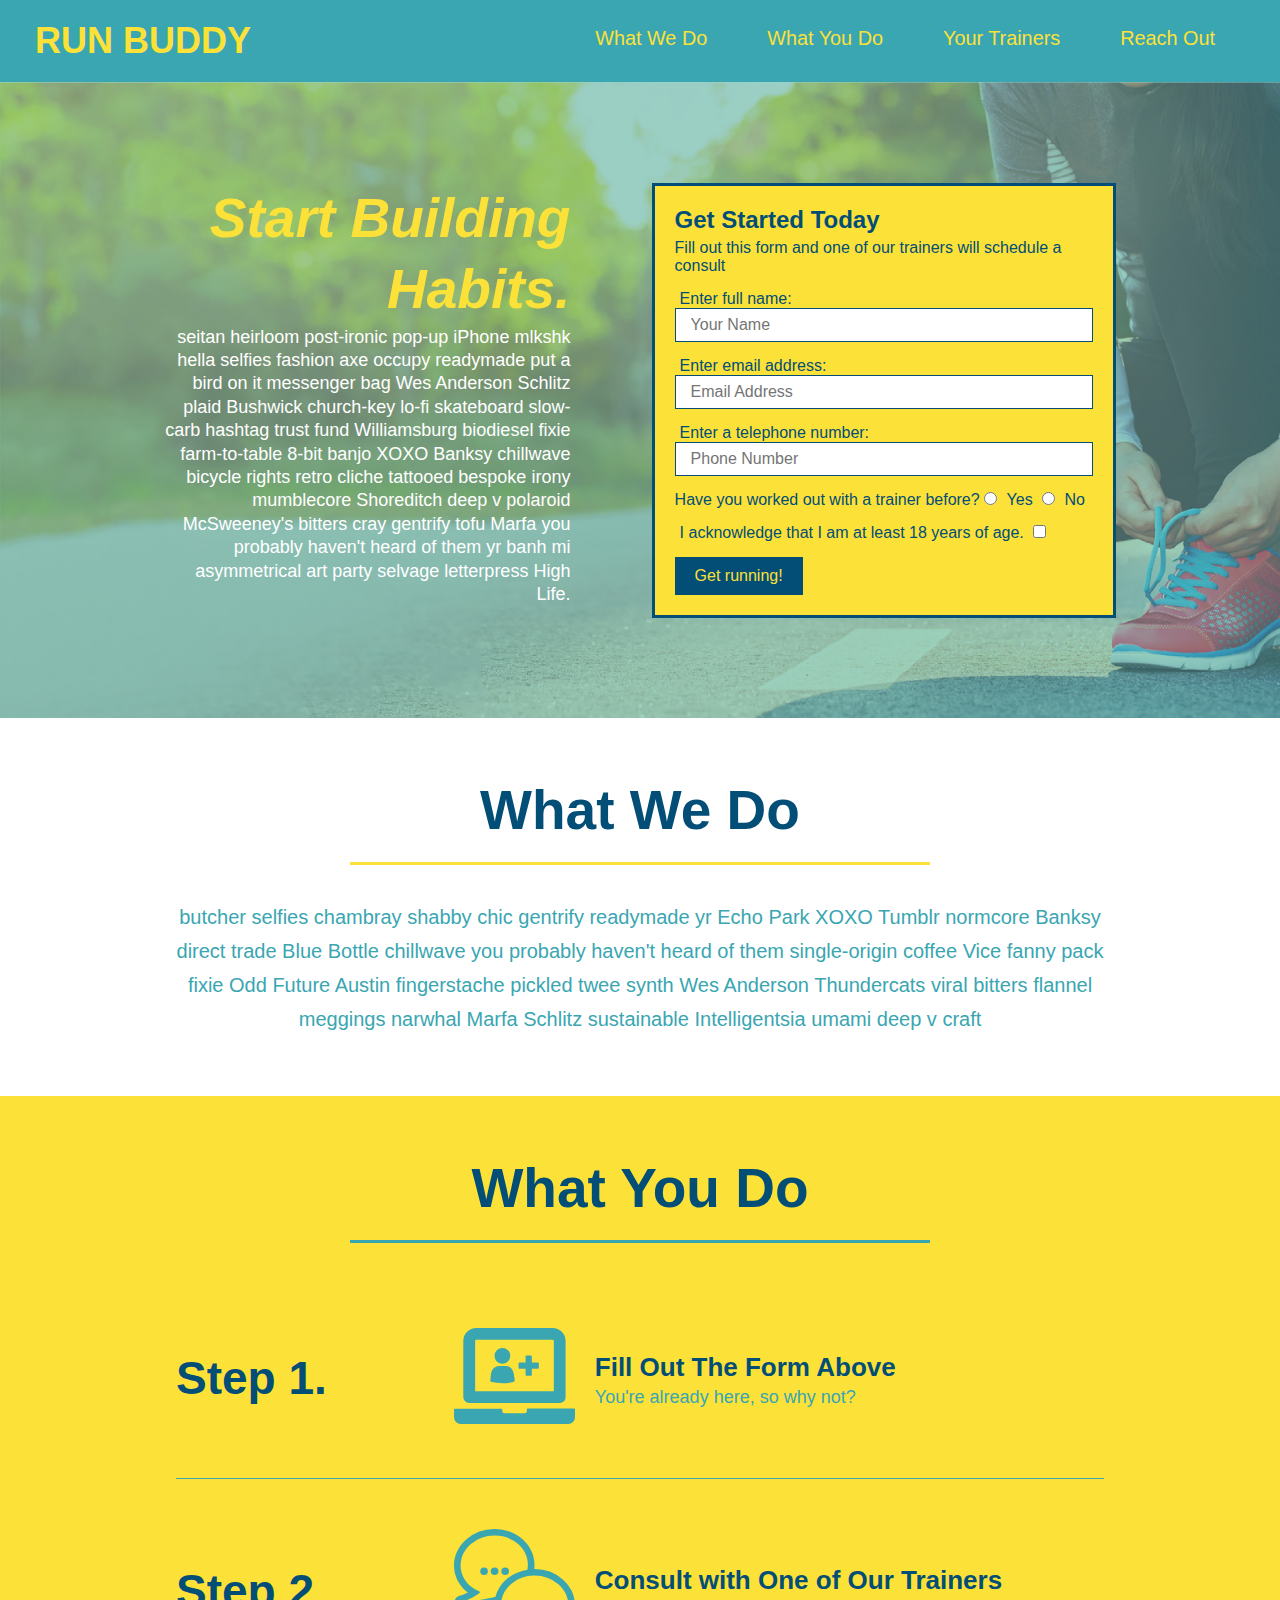
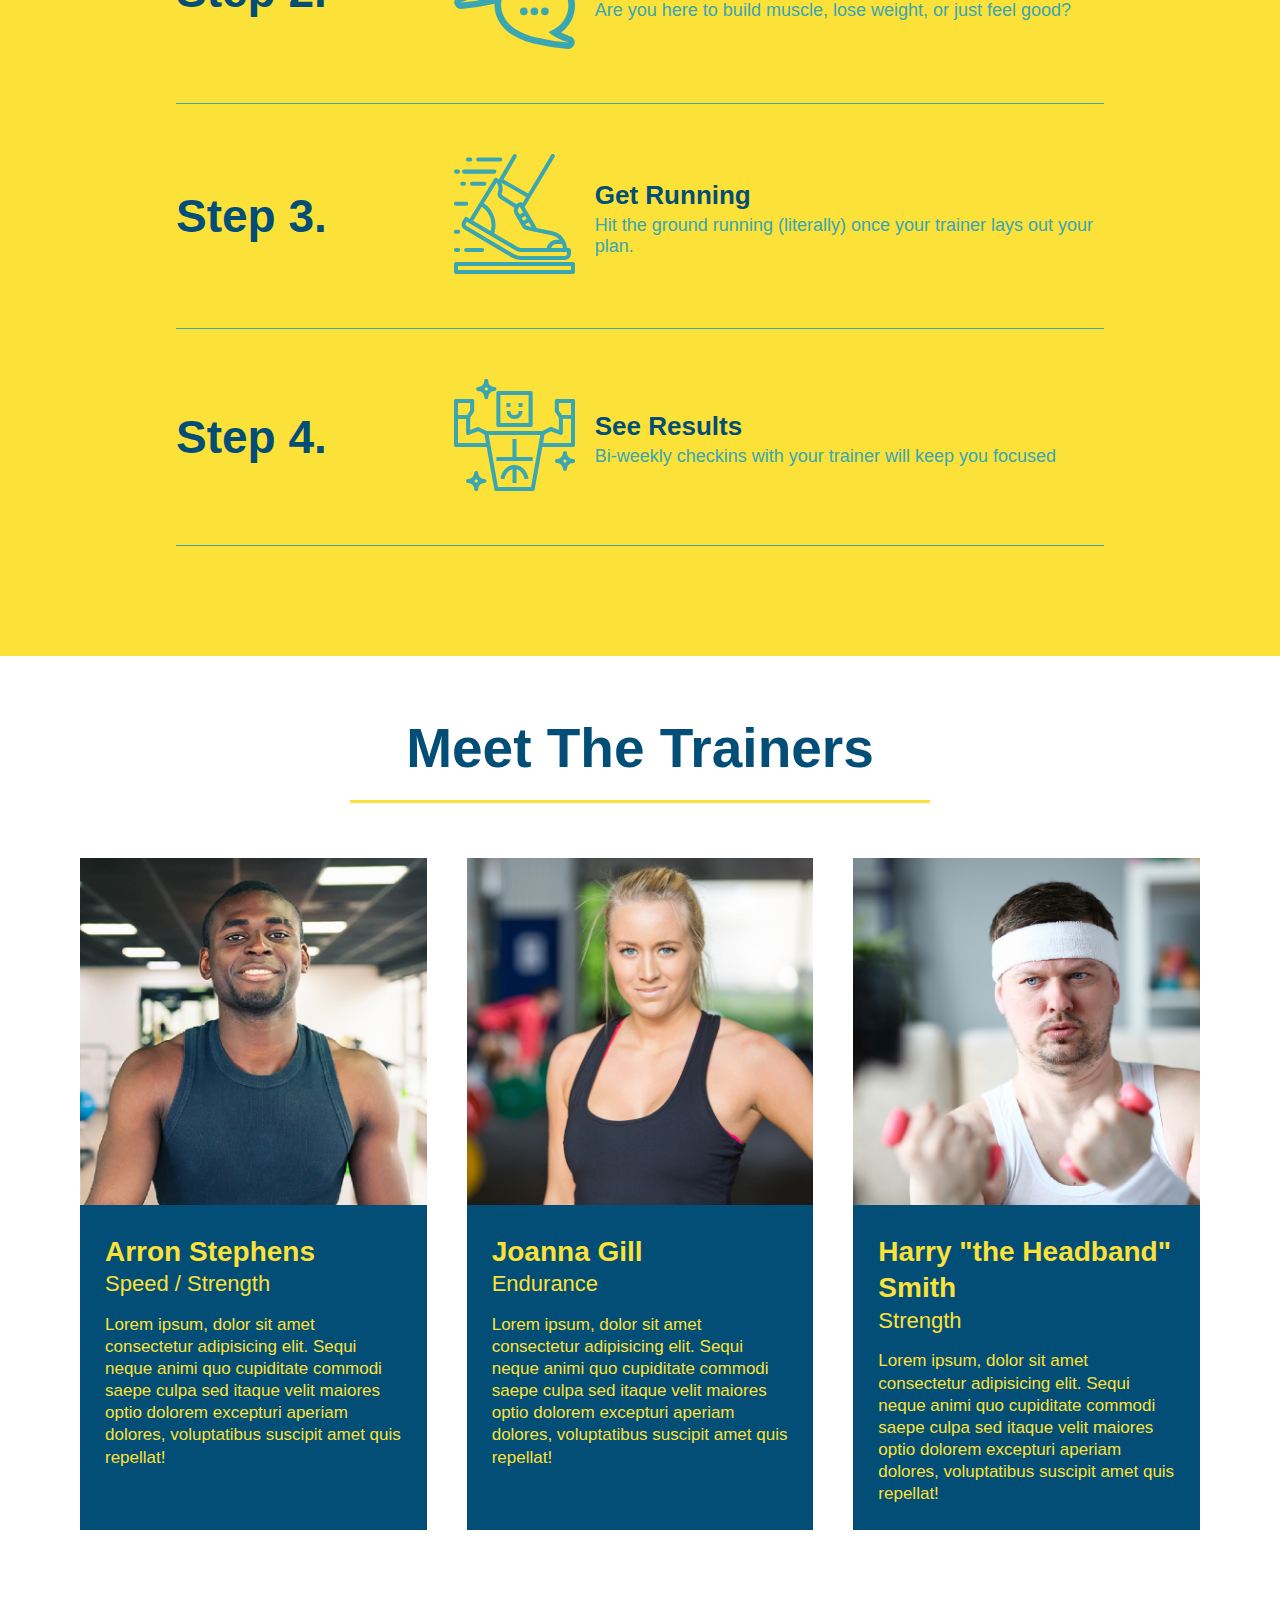
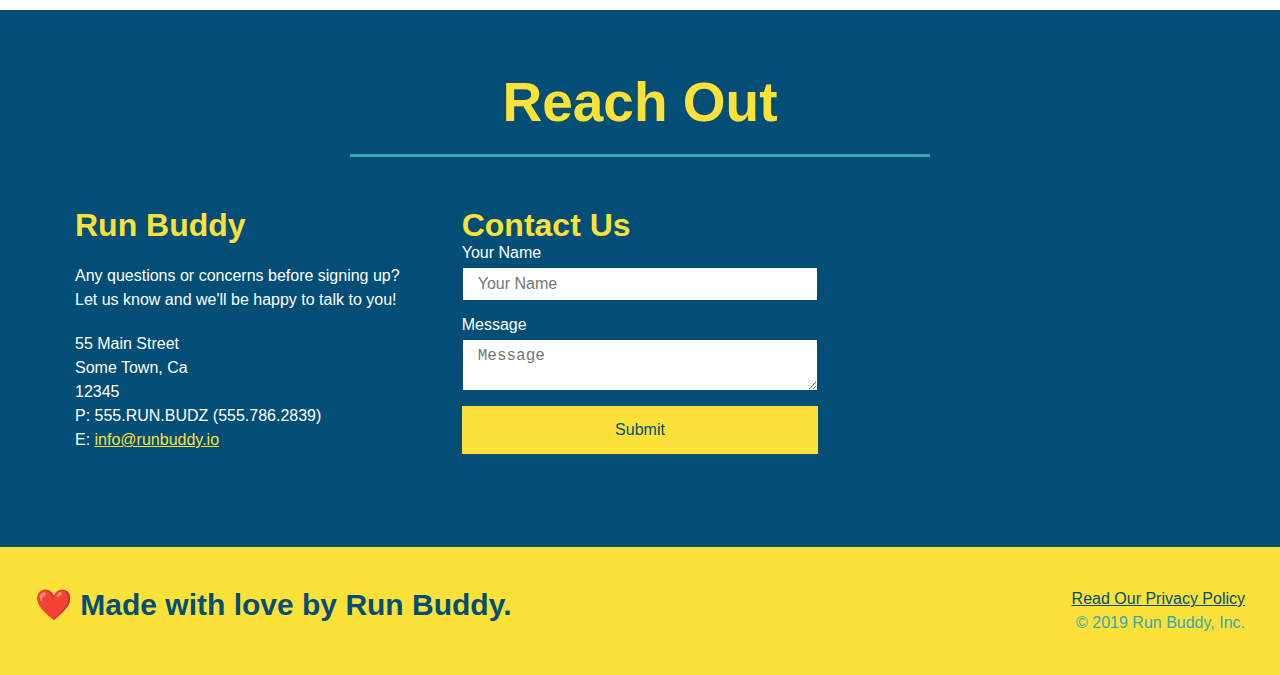
==== commit b225d99a: "reach-out style and flexbox" ====
--- a/index.html
+++ b/index.html
@@ -201,10 +201,7 @@
       <h2 class="section-title secondary-border">Reach Out</h2>
     </div>
       <div class="contact-info">
-        <iframe
-          src="https://www.google.com/maps/embed?pb=!1m14!1m12!1m3!1d12182.30520634488!2d-74.0652613!3d40.2407219!2m3!1f0!2f0!3f0!3m2!1i1024!2i768!4f13.1!5e0!3m2!1sen!2sus!4v1561060983193!5m2!1sen!2sus"
-          frameborder="0" style="border:0" allowfullscreen>
-        </iframe>
+
         <div>
           <h3>Run Buddy</h3>
           <p>
@@ -212,6 +209,7 @@
             <br />
             Let us know and we'll be happy to talk to you!
           </p>
+
           <address>
             55 Main Street <br />
             Some Town, Ca <br />
@@ -220,6 +218,25 @@
             E: <a href="mailto:info@runbuddy.io">info@runbuddy.io</a>
           </address>
         </div>
+
+        <div class="contact-form">
+          <h3>Contact Us</h3>
+          <form>
+            <label for="contact-name">Your Name</label>
+            <input type="text" id="contact-name" placeholder="Your Name" />
+      
+            <label for="contact-message">Message</label>
+            <textarea id="contact-message" placeholder="Message"></textarea>
+      
+            <button type="submit">Submit</button>
+          </form>
+        </div>
+
+        <iframe
+          src="https://www.google.com/maps/embed?pb=!1m14!1m12!1m3!1d12182.30520634488!2d-74.0652613!3d40.2407219!2m3!1f0!2f0!3f0!3m2!1i1024!2i768!4f13.1!5e0!3m2!1sen!2sus!4v1561060983193!5m2!1sen!2sus"
+          frameborder="0" style="border:0" allowfullscreen>
+        </iframe>
+
       </div>
   </section>
 
--- a/assets/css/style.css
+++ b/assets/css/style.css
@@ -280,17 +280,22 @@
   color:#fce138
 }
 
+.contact-info {
+  display: flex;
+  justify-content: space-between;
+  flex-wrap: wrap;
+}
+
+.contact-info > * {
+  flex: 1;
+  margin: 15px;
+}
+
 .contact-info iframe {
-  width: 400px;
-  height: 400px;
+  
 }
 
 .contact-info div {
-  display: inline-block;
-  width: 410px;
-  vertical-align: top;
-  text-align: left;
-  margin: 30px 0 0 60px;
   color: white;
 }
 
@@ -302,8 +307,29 @@
 .contact-info p, .contact-info address {
   line-height: 1.5;
   margin: 20px 0;
-  font-size: 20px;
+  font-size: 16px;
   font-style: normal;
+}
+
+.contact-form input, .contact-form textarea {
+  border: 1px solid #024e76;
+  display: block;
+  padding: 7px 15px;
+  font-size: 16px;
+  color: #024e76;
+  width: 100%;
+  margin-bottom: 15px;
+  margin-top: 5px;
+}
+
+.contact-form button {
+  width: 100%;
+  border: none;
+  background: #fce138;
+  color: #024e76;
+  text-align: center;
+  padding: 15px 0;
+  font-size: 16px;
 }
 
 .contact-info a {
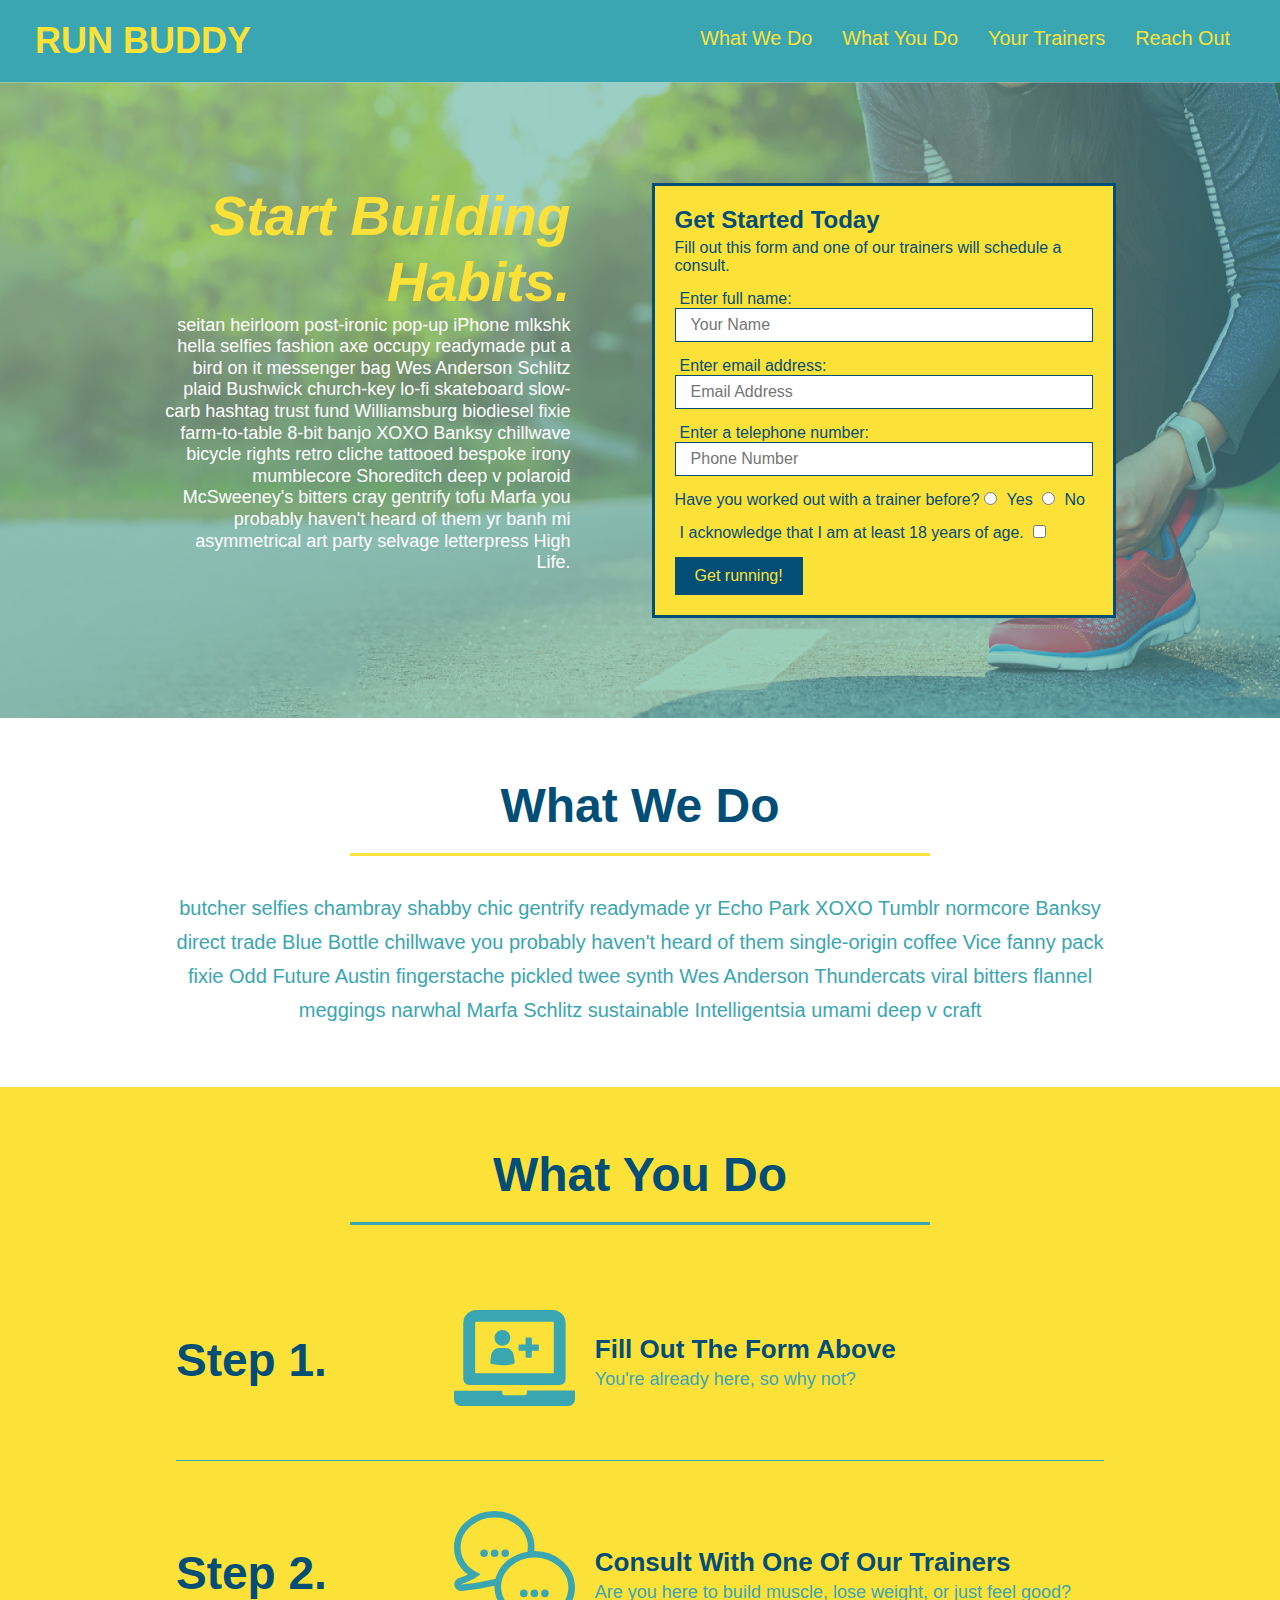
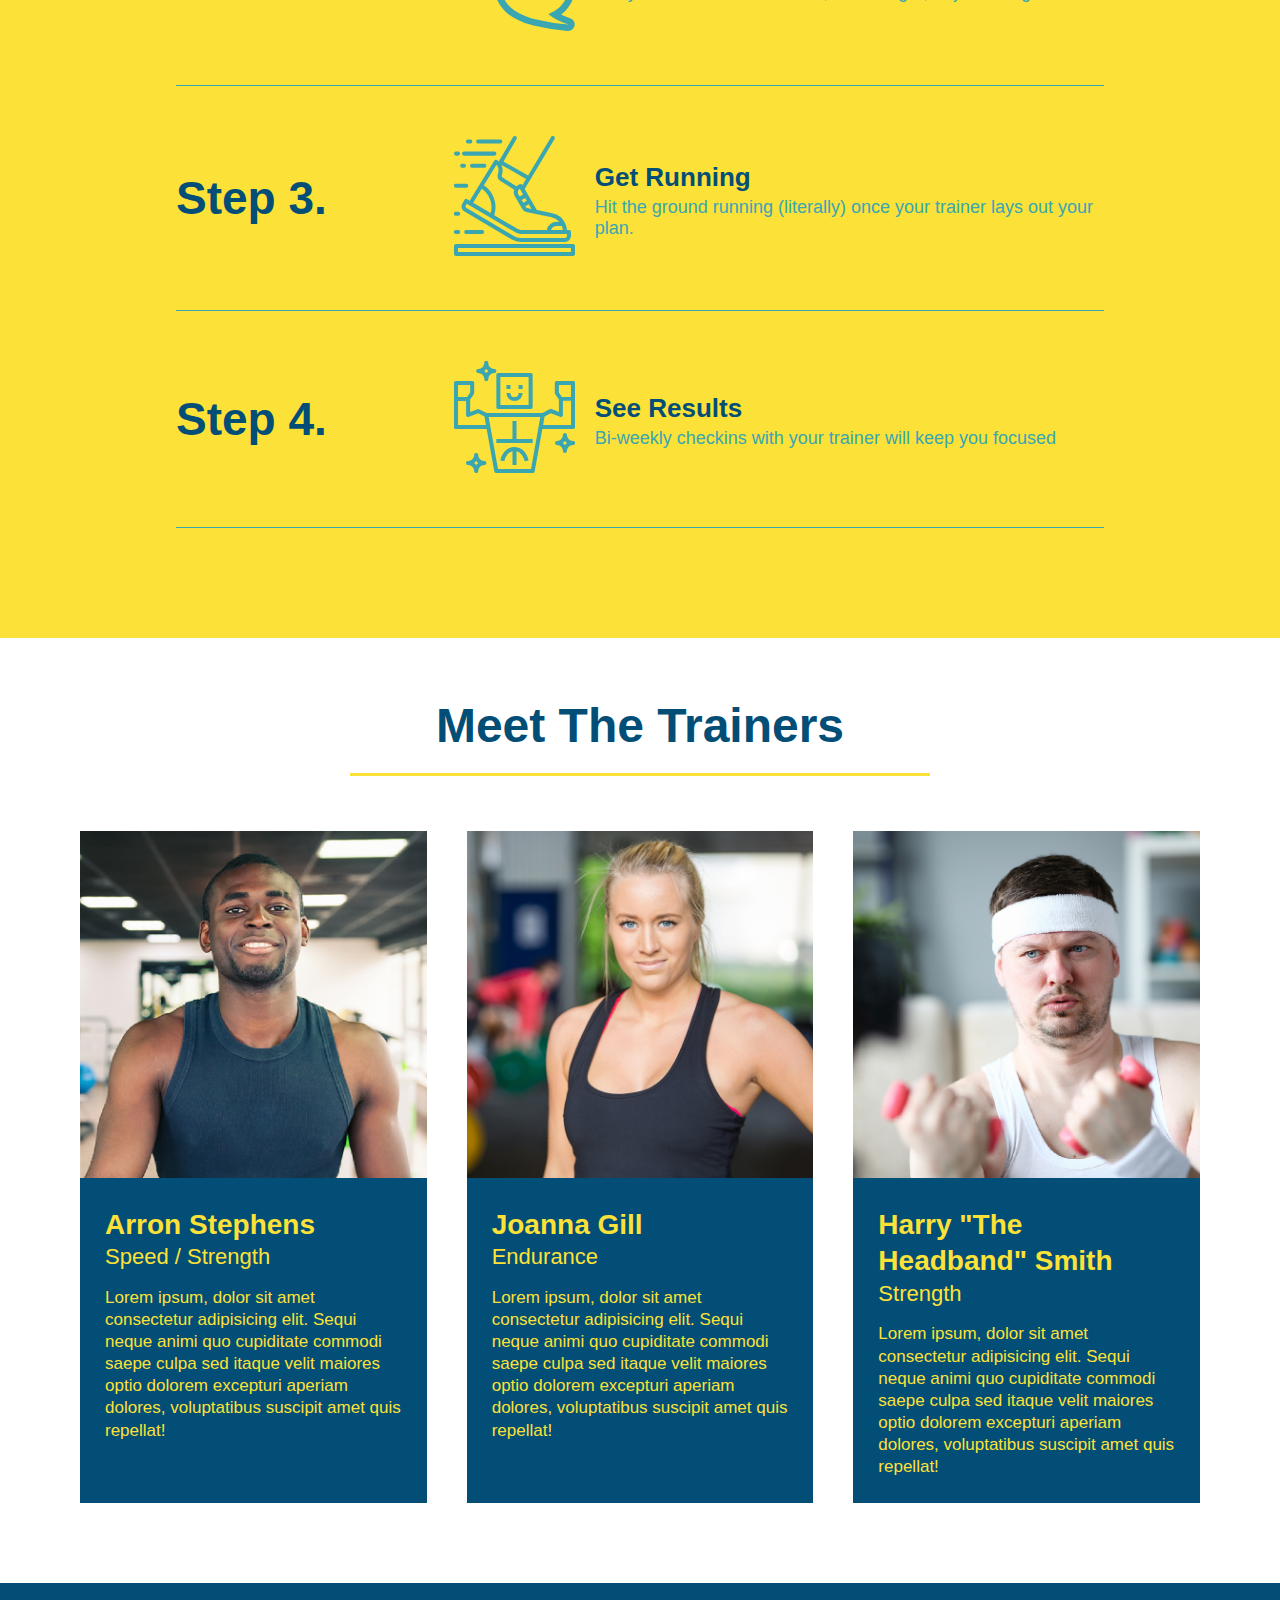
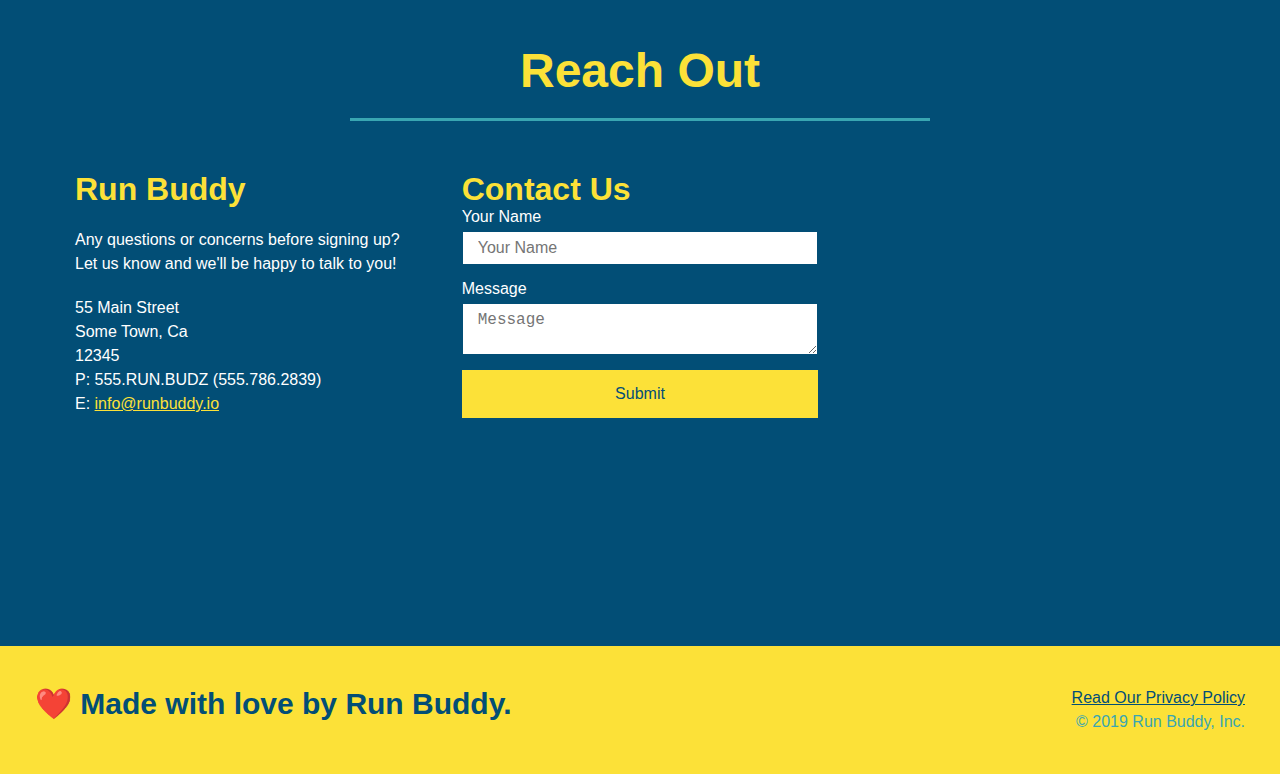
==== commit 4c124dc8: "added media query structure" ====
--- a/index.html
+++ b/index.html
@@ -1,98 +1,103 @@
 <!DOCTYPE html>
 <html lang="en">
-
-<head>
-  <meta charset="UTF-8" />
-  <title>Run Buddy</title>
-  <link rel="stylesheet" href="./assets/css/style.css" />
-</head>
-
-<body>
-  <!-- navigation -->
-  <header>
-    <h1>
-      <a href="/">
-        RUN BUDDY
-      </a>
-    </h1>
-    <nav>
-      <!-- Unordered list element -->
-      <ul>
-        <!-- List item element-->
-        <li>
-          <!-- Anchor element -->
-          <a href="#what-we-do">What We Do</a>
-        </li>
-        <li>
-          <a href="#what-you-do">What You Do</a>
-        </li>
-        <li>
-          <a href="#your-trainers">Your Trainers</a>
-        </li>
-        <li>
-          <a href="#reach-out">Reach Out</a>
-        </li>
-      </ul>
-    </nav>
-  </header>
-
-  <!-- hero/jumbotron -->
-  <section class="hero">
-    <div class="hero-cta">
-      <h2>Start Building Habits.</h2>
-      <p>seitan heirloom post-ironic pop-up iPhone mlkshk hella selfies fashion axe occupy readymade put a bird on it messenger bag Wes Anderson Schlitz plaid Bushwick church-key lo-fi skateboard slow-carb hashtag trust fund Williamsburg biodiesel fixie farm-to-table 8-bit banjo XOXO Banksy chillwave bicycle rights retro cliche tattooed bespoke irony mumblecore Shoreditch deep v polaroid McSweeney's bitters cray gentrify tofu Marfa you probably haven't heard of them yr banh mi asymmetrical art party selvage letterpress High Life.</p>
-    </div>
-    <div class="hero-form">
-      <h3>Get Started Today</h3>
-      <p>Fill out this form and one of our trainers will schedule a consult</p>
-      <form>
-        <label for="name">Enter full name:</label>
-        <input type="text" placeholder="Your Name" name="name" id="name" class="form-input" />
-        <label for="email">Enter email address:</label>
-        <input type="text" placeholder="Email Address" name="email" id="email" class="form-input" />
-        <label for="phone">Enter a telephone number:</label>
-        <input type="text" placeholder="Phone Number" name="phone" id="phone" class="form-input" />
+  <head>
+    <meta charset="UTF-8" />
+    <meta name="viewport" content="width=device-width, initial-scale=1.0"/> 
+    <link rel="stylesheet" href="./assets/css/style.css">
+    <title>Run Buddy</title>
+  </head>
+  <body>
+    <!-- navigation tags - block level element -->
+    <header>
+      <h1>
+        <a href="/">RUN BUDDY</a>
+      </h1>
+      <nav>
+        <ul>
+          <li>
+            <a href="#what-we-do">What We Do</a>
+          </li>
+          <li>
+            <a href="#what-you-do">What You Do</a>
+          </li>
+          <li>
+            <a href="#your-trainers">Your Trainers</a>
+          </li>
+          <li>
+            <a href="#reach-out">Reach Out</a>
+          </li>
+          
+        </ul>
+      </nav>
+    </header>
+    <!-- end navigation -->
+
+    <!-- hero/jumbotron -->
+    <section class="hero">
+      <div class="hero-cta">
+        <h2>Start Building Habits.</h2>
         <p>
-          Have you worked out with a trainer before?
-          <input type="radio" name="trainer-confirm" id="trainer-yes" />
-          <label for="trainer-yes">Yes</label>
-          <input type="radio" name="trainer-confirm" id="trainer-no" />
-          <label for="trainer-no">No</label>
+          seitan heirloom post-ironic pop-up iPhone mlkshk hella selfies fashion axe occupy readymade put a bird on it
+          messenger bag Wes Anderson Schlitz plaid Bushwick church-key lo-fi skateboard slow-carb hashtag trust fund
+          Williamsburg biodiesel fixie farm-to-table 8-bit banjo XOXO Banksy chillwave bicycle rights retro cliche
+          tattooed bespoke irony mumblecore Shoreditch deep v polaroid McSweeney's bitters cray gentrify tofu Marfa you
+          probably haven't heard of them yr banh mi asymmetrical art party selvage letterpress High Life.
         </p>
+      </div>
+
+      <div class="hero-form">
+        <h3>Get Started Today</h3>
+        <p>Fill out this form and one of our trainers will schedule a consult.</p>
+        <form>
+          <label for="name">Enter full name:</label>
+          <input type="text" placeholder="Your Name" id="name" name="name" class="form-input" />
+          <label for="email">Enter email address:</label>
+          <input type="email" placeholder="Email Address" id="email" name="email" class="form-input" />
+          <label for="phone">Enter a telephone number:</label>
+          <input type="tel" placeholder="Phone Number" name="phone" id="phone" class="form-input" />
+          <p>
+            Have you worked out with a trainer before? 
+            <input type="radio" name="trainer-confirm" id="trainer-yes" />
+            <label for="trainer-yes">Yes</label>
+            <input type="radio" name="trainer-confirm" id="trainer-no"/>
+            <label for="trainer-no">No</label>
+          </p>
+          <p>
+            <label for="checkbox">
+              I acknowledge that I am at least 18 years of age.
+            </label>
+            <input type="checkbox" name="checkpoint1" id="checkbox" />
+          </p>
+          <button type="submit">
+            Get running!
+          </button>
+        </form>
+      </div>
+    </section>
+    <!-- end header -->
+
+    <!-- "what we do" start - <section> -->
+    <section id="what-we-do" class="intro">
+      <div class="flex-row">
+        <h2 class="section-title primary-border">
+          What We Do
+        </h2>
+      </div>
+      <div class="flex-row">
         <p>
-          <label for="checkbox">
-            I acknowledge that I am at least 18 years of age.
-          </label>
-          <input type="checkbox" name="checkpoint1" id="checkbox" />
+          butcher selfies chambray shabby chic gentrify readymade yr Echo Park XOXO Tumblr normcore Banksy direct trade  Blue Bottle chillwave you probably haven't heard of them single-origin coffee Vice fanny pack fixie Odd Future Austin fingerstache pickled twee synth Wes Anderson Thundercats viral bitters flannel meggings narwhal Marfa Schlitz sustainable Intelligentsia umami deep v craft
         </p>
-        <button type="submit">
-          Get running!
-        </button>
-      </form>
-    </div>
-  </section>
-
-  <!-- "what we do" section -->
-  <section id="what-we-do" class="intro">
-    <div class="flex-row">
-      <h2 class="section-title primary-border">What We Do</h2>
-    </div>
-    <div class="flex-row">
-      <p>
-      butcher selfies chambray shabby chic gentrify readymade yr Echo Park XOXO Tumblr normcore Banksy direct trade Blue
-      Bottle chillwave you probably haven't heard of them single-origin coffee Vice fanny pack fixie Odd Future Austin
-      fingerstache pickled twee synth Wes Anderson Thundercats viral bitters flannel meggings narwhal Marfa Schlitz
-      sustainable Intelligentsia umami deep v craft
-      </p>
-    </div>
-  </section>
-
-  <!-- "what you do" section -->
-  <section id="what-you-do" class="steps">
-    <div class="flex-row">
-      <h2 class="section-title secondary-border">What You Do</h2>
-    </div>
-
+      </div>
+    </section>
+    <!-- end "what we do" -->
+
+    <!-- "what you do" start -->
+    <section id="what-you-do" class="steps">
+      <div class="flex-row">
+        <h2 class="section-title secondary-border">
+          What You Do
+        </h2> 
+      </div>
       <div class="step">
         <h3>Step 1.</h3>
         <div class="step-info">
@@ -105,7 +110,6 @@
           </div>
         </div>
       </div>
-
       <div class="step">
         <h3>Step 2.</h3>
         <div class="step-info">
@@ -113,12 +117,11 @@
             <img src="./assets/images/step-2.svg" alt="" />
           </div>
           <div class="step-text">
-            <h4>Consult with One of Our Trainers</h4>
+            <h4>Consult With One Of Our Trainers</h4>
             <p>Are you here to build muscle, lose weight, or just feel good?</p>
           </div>
         </div>
       </div>
-
       <div class="step">
         <h3>Step 3.</h3>
         <div class="step-info">
@@ -131,7 +134,6 @@
           </div>
         </div>
       </div>
-
       <div class="step">
         <h3>Step 4.</h3>
         <div class="step-info">
@@ -144,79 +146,73 @@
           </div>
         </div>
       </div>
-  </section>
-
-  <!-- "meet the trainers" section -->
-  <section id="your-trainers">
-    <div class="flex-row">
-      <h2 class="section-title primary-border">Meet The Trainers</h2>
-    </div> 
-    <div class="trainers">
-      <article class="trainer">
-        <img src="./assets/images/trainer-1.jpg" alt="Arron Stephens in his workout clothes, ready to pump iron" />
-        <div class="trainer-bio">
-          <h3 class="trainer-name">Arron Stephens</h3>
-          <h4 class="trainer-role">Speed / Strength</h4>
-          <p>
-            Lorem ipsum, dolor sit amet consectetur adipisicing elit. Sequi neque animi quo cupiditate commodi saepe culpa
-            sed
-            itaque velit maiores optio dolorem excepturi aperiam dolores, voluptatibus suscipit amet quis repellat!
-          </p>
-        </div>
-      </article>
-
-    <!-- second trainer bio -->
-      <article class="trainer">
-        <img src="./assets/images/trainer-2.jpg" alt="Joanna Gill cooling off after a workout" />
-        <div class="trainer-bio">
-          <h3 class="trainer-name">Joanna Gill</h3>
-          <h4 class="trainer-role">Endurance</h4>
-          <p>
-            Lorem ipsum, dolor sit amet consectetur adipisicing elit. Sequi neque animi quo cupiditate commodi saepe culpa
-            sed
-            itaque velit maiores optio dolorem excepturi aperiam dolores, voluptatibus suscipit amet quis repellat!
-          </p>
-        </div>
-      </article>
-
-    <!-- third trainer bio -->
-      <article class="trainer">
-        <img src="./assets/images/trainer-3.jpg" alt="Harry Smith wearing a headband and lifting comically small pink weights" />
-        <div class="trainer-bio">
-          <h3 class="trainer-name">Harry "the Headband" Smith</h3>
-          <h4 class="trainer-role">Strength</h4>
-          <p>
-            Lorem ipsum, dolor sit amet consectetur adipisicing elit. Sequi neque animi quo cupiditate commodi saepe culpa
-            sed
-            itaque velit maiores optio dolorem excepturi aperiam dolores, voluptatibus suscipit amet quis repellat!
-          </p>
-        </div>
-      </article>
-    </div>
-  </section>
-
-  <!-- "reach out" section -->
-  <section id="reach-out" class="contact">
-    <div class="flex-row">
-      <h2 class="section-title secondary-border">Reach Out</h2>
-    </div>
+    </section>
+    <!-- "what you do" end -->
+
+    <!-- "meet the trainers" start -->
+    <section id="your-trainers">
+      <div class="flex-row">
+        <h2 class="section-title primary-border">
+          Meet The Trainers
+        </h2>
+      </div>
+
+      <div class="trainers">
+        <article class="trainer">
+          <img src="./assets/images/trainer-1.jpg" alt="Arron Stephens in his workout clothes, ready to pump iron" />
+          <div class="trainer-bio">
+            <h3 class="trainer-name">Arron Stephens</h3>
+            <h4 class="trainer-role">Speed / Strength</h4>
+            <p>Lorem ipsum, dolor sit amet consectetur adipisicing elit. Sequi neque animi quo cupiditate commodi saepe culpa sed itaque velit maiores optio dolorem excepturi aperiam dolores, voluptatibus suscipit amet quis repellat!</p>
+          </div>
+        </article>
+
+        <article class="trainer">
+          <img src="./assets/images/trainer-2.jpg" alt="Joanna Gill cooling off after a work out" />
+          <div class="trainer-bio">
+            <h3 class="trainer-name">Joanna Gill</h3>
+            <h4 class="trainer-role">Endurance</h4>
+            <p>Lorem ipsum, dolor sit amet consectetur adipisicing elit. Sequi neque animi quo cupiditate commodi saepe culpa sed itaque velit maiores optio dolorem excepturi aperiam dolores, voluptatibus suscipit amet quis repellat!</p>
+            </div>
+          </article>
+
+        <article class="trainer">
+          <img src="./assets/images/trainer-3.jpg" alt="Harry Smith wearing a headband and lifting comically small pink weights" />
+          <div class="trainer-bio">
+            <h3 class="trainer-name">Harry "The Headband" Smith</h3>
+            <h4 class="trainer-role">Strength</h4>
+            <p>Lorem ipsum, dolor sit amet consectetur adipisicing elit. Sequi neque animi quo cupiditate commodi saepe culpa sed itaque velit maiores optio dolorem excepturi aperiam dolores, voluptatibus suscipit amet quis repellat!</p>
+          </div>
+        </article>
+      </div>
+    </section>
+    <!-- "meet the trainers" end -->
+
+    <!-- "reach out" start -->
+    <section id="reach-out" class="contact">
+      <div class="flex-row">
+        <h2 class="section-title secondary-border">
+          Reach Out
+        </h2>
+      </div>
+
       <div class="contact-info">
-
         <div>
           <h3>Run Buddy</h3>
           <p>
-            Any questions or concerns before signing up?
-            <br />
+            Any questions or concerns before signing up? 
+            <br/>
             Let us know and we'll be happy to talk to you!
           </p>
 
           <address>
-            55 Main Street <br />
-            Some Town, Ca <br />
-            12345<br />
-            P: 555.RUN.BUDZ (555.786.2839)<br />
+            55 Main Street <br/>
+            Some Town, Ca <br/>
+            12345<br/>
+            P: 555.RUN.BUDZ (555.786.2839)<br/>
             E: <a href="mailto:info@runbuddy.io">info@runbuddy.io</a>
           </address>
+          
         </div>
 
         <div class="contact-form">
@@ -224,30 +220,30 @@
           <form>
             <label for="contact-name">Your Name</label>
             <input type="text" id="contact-name" placeholder="Your Name" />
-      
+        
             <label for="contact-message">Message</label>
             <textarea id="contact-message" placeholder="Message"></textarea>
-      
+        
             <button type="submit">Submit</button>
           </form>
         </div>
-
+        
         <iframe
           src="https://www.google.com/maps/embed?pb=!1m14!1m12!1m3!1d12182.30520634488!2d-74.0652613!3d40.2407219!2m3!1f0!2f0!3f0!3m2!1i1024!2i768!4f13.1!5e0!3m2!1sen!2sus!4v1561060983193!5m2!1sen!2sus"
           frameborder="0" style="border:0" allowfullscreen>
         </iframe>
-
-      </div>
-  </section>
-
-  <!-- footer -->
-  <footer>
-    <h2>❤️ Made with love by Run Buddy.</h2>
-    <div>
-      <a href="./privacy-policy.html">Read Our Privacy Policy</a><br />
-      &copy; 2019 Run Buddy, Inc.
-    </div>
-  </footer>
-</body>
-
-</html>+      </div>
+    </section>
+    <!-- "reach out" end -->
+
+    <!-- footer -->
+    <footer>
+      <h2>❤️ Made with love by Run Buddy.</h2>
+      <div>
+        <a href="./privacy-policy.html">Read Our Privacy Policy</a><br/>
+        &copy; 2019 Run Buddy, Inc.
+      </div>
+    </footer>
+    <!-- footer end -->
+  </body>
+</html>
--- a/assets/css/style.css
+++ b/assets/css/style.css
@@ -1,16 +1,17 @@
 * {
+  box-sizing: border-box;
   margin: 0;
   padding: 0;
-  box-sizing: border-box;
 }
 
 body {
-  /* more on this crazy alphanumerical value in a minute! */
   color: #39a6b2;
   font-family: Helvetica, Arial, sans-serif;
 }
 
-/* apply styles to <header> */
+
+/* HEADER / NAV BAR STYLES START */
+
 header {
   padding: 20px 35px;
   background-color: #39a6b2;
@@ -21,9 +22,9 @@
 
 header h1 {
   font-weight: bold;
+  margin: 0;
   font-size: 36px;
   color: #fce138;
-  margin: 0;
 }
 
 header a {
@@ -44,29 +45,32 @@
 }
 
 header nav ul li a {
-  margin: 0 30px;
+  padding: 10px 15px;
   font-weight: lighter;
   font-size: 1.55vw;
 }
 
+/* HEADER / NAVBAR STYLES END */
+
+
+
+/* FOOTER STYLES START */
 footer {
-  display: flex;
-  justify-content: space-between;
-  flex-wrap: wrap;
   background: #fce138;
-  width: 100%;
   padding: 40px 35px;
+  display: flex;
+  justify-content: space-between;
+  flex-wrap: wrap;
+  width: 100%;
 }
 
 footer h2 {
-   
   color: #024e76;
   font-size: 30px;
   margin: 0;
 }
 
 footer div {
-  
   line-height: 1.5;
   text-align: right;
 }
@@ -74,19 +78,22 @@
 footer a {
   color: #024e76;
 }
-
+/* END FOOTER STYLES */
+
+/* STYLE ALL SECTION TAGS */
 section {
   padding: 60px;
 }
 
-/* Hero Style Start */
+/* HERO STYLES START */
 .hero {
   background-image: url('../images/hero-bg.jpg');
   background-size: cover;
-  position: relative;
-  display: flex;
-  flex-wrap: wrap;
+  background-position: center;
+  display: flex;
   justify-content: center;
+  flex-wrap: wrap;
+  align-items: flex-start;
 }
 
 .hero-cta {
@@ -95,7 +102,7 @@
   margin: 3.5%;
   color: #fff;
   font-size: 18px;
-  line-height: 1.3;
+  line-height: 1.2;
 }
 
 .hero-cta h2 {
@@ -111,7 +118,6 @@
   color: #024e76;
   width: 40%;
   margin: 3.5%;
-
 }
 
 .hero-form h3 {
@@ -129,7 +135,7 @@
   font-size: 16px;
   color: #024e76;
   width: 100%;
-  margin-bottom: 15px;
+  margin-bottom: 15px; 
 }
 
 .hero-form label {
@@ -142,18 +148,45 @@
   border: none;
   padding: 10px 20px;
   font-size: 16px;
-}
+} 
+/* HERO STYLES END */
+
+
+/* SECTION TITLE STYLES START */
+.section-title {
+  font-size: 48px;
+  border-bottom: 3px solid;
+  color: #024e76;
+  padding-bottom: 20px;
+  text-align: center;
+  margin: 0 auto 35px auto;
+  width: 50%;
+}
+
+.primary-border {
+  border-color: #fce138;
+}
+
+.secondary-border {
+  border-color: #39a6b2;
+}
+/* SECTION TITLE STYLES END */
+
+/* WHAT WE DO STYLES */
 
 .intro p {
   line-height: 1.7;
   color: #39a6b2;
   width: 80%;
+  margin: 0 auto;
   font-size: 20px;
-  margin: 0 auto;
   text-align: center;
 }
-
-.steps {
+/* WHAT YOU DO STYLES END */
+
+
+/* WHAT YOU DO STYLES START */
+.steps { 
   background: #fce138;
 }
 
@@ -205,24 +238,9 @@
   color: #024e76;
 }
 
-.section-title {
-  font-size: 55px;
-  color: #024e76;
-  border-bottom: 3px solid;
-  padding-bottom: 20px;
-  text-align: center;
-  margin: 0 auto 35px auto;
-  width: 50%;
-}
-
-.primary-border {
-  border-color: #fce138;
-}
-
-.secondary-border {
-  border-color: #39a6b2;
-}
-
+/* WHAT YOU DO STYLES END */
+
+/* MEET THE TRAINERS START */
 .trainers {
   width: 100%;
   margin: 0 auto;
@@ -233,9 +251,9 @@
 
 .trainer {
   margin: 20px;
+  flex: 1;
   background: #024e76;
   color: #fce138;
-  flex: 1;
 }
 
 .trainer img {
@@ -249,7 +267,6 @@
 
 .trainer-bio h3 {
   font-size: 28px;
-  
 }
 
 .trainer-bio h4 {
@@ -261,23 +278,15 @@
 .trainer-bio p {
   font-size: 17px;
 }
-
-.text-left {
-  text-align: left;
-}
-
-.text-right {
-  text-align: right;
-}
-
-/* reach style start*/
+/* TRAINER STYLES END */
+
+/* REACH OUT STYLES START */
 .contact {
-  
   background: #024e76;
 }
 
 .contact h2 {
-  color:#fce138
+  color: #fce138;
 }
 
 .contact-info {
@@ -292,7 +301,7 @@
 }
 
 .contact-info iframe {
-  
+  height: 400px;
 }
 
 .contact-info div {
@@ -300,13 +309,13 @@
 }
 
 .contact-info h3 {
+  color: #fce138;
   font-size: 32px;
-  color: #fce138;
 }
 
 .contact-info p, .contact-info address {
+  margin: 20px 0;
   line-height: 1.5;
-  margin: 20px 0;
   font-size: 16px;
   font-style: normal;
 }
@@ -336,7 +345,33 @@
   color: #fce138;
 }
 
-/* reach out styles end*/
+
+/* REACH OUT STYLES END */
+
+/* UTILITIES */
+.text-left {
+  text-align: left;
+}
+
+.text-right {
+  text-align: right;
+}
+
 .flex-row {
   display: flex;
+}
+
+/* MEDIA QUERY FOR SMALLER DESKTOP SCREENS AND SMALLER */
+@media screen and (max-width: 980px) {
+  
+}
+
+/* MEDIA QUERY FOR TABLETS AND SMALLER */
+@media screen and (max-width: 768px) {
+  
+}
+
+/* MEDIA QUERY FOR MOBILE PHONES AND SMALLER */
+@media screen and (max-width: 575px) {
+  
 }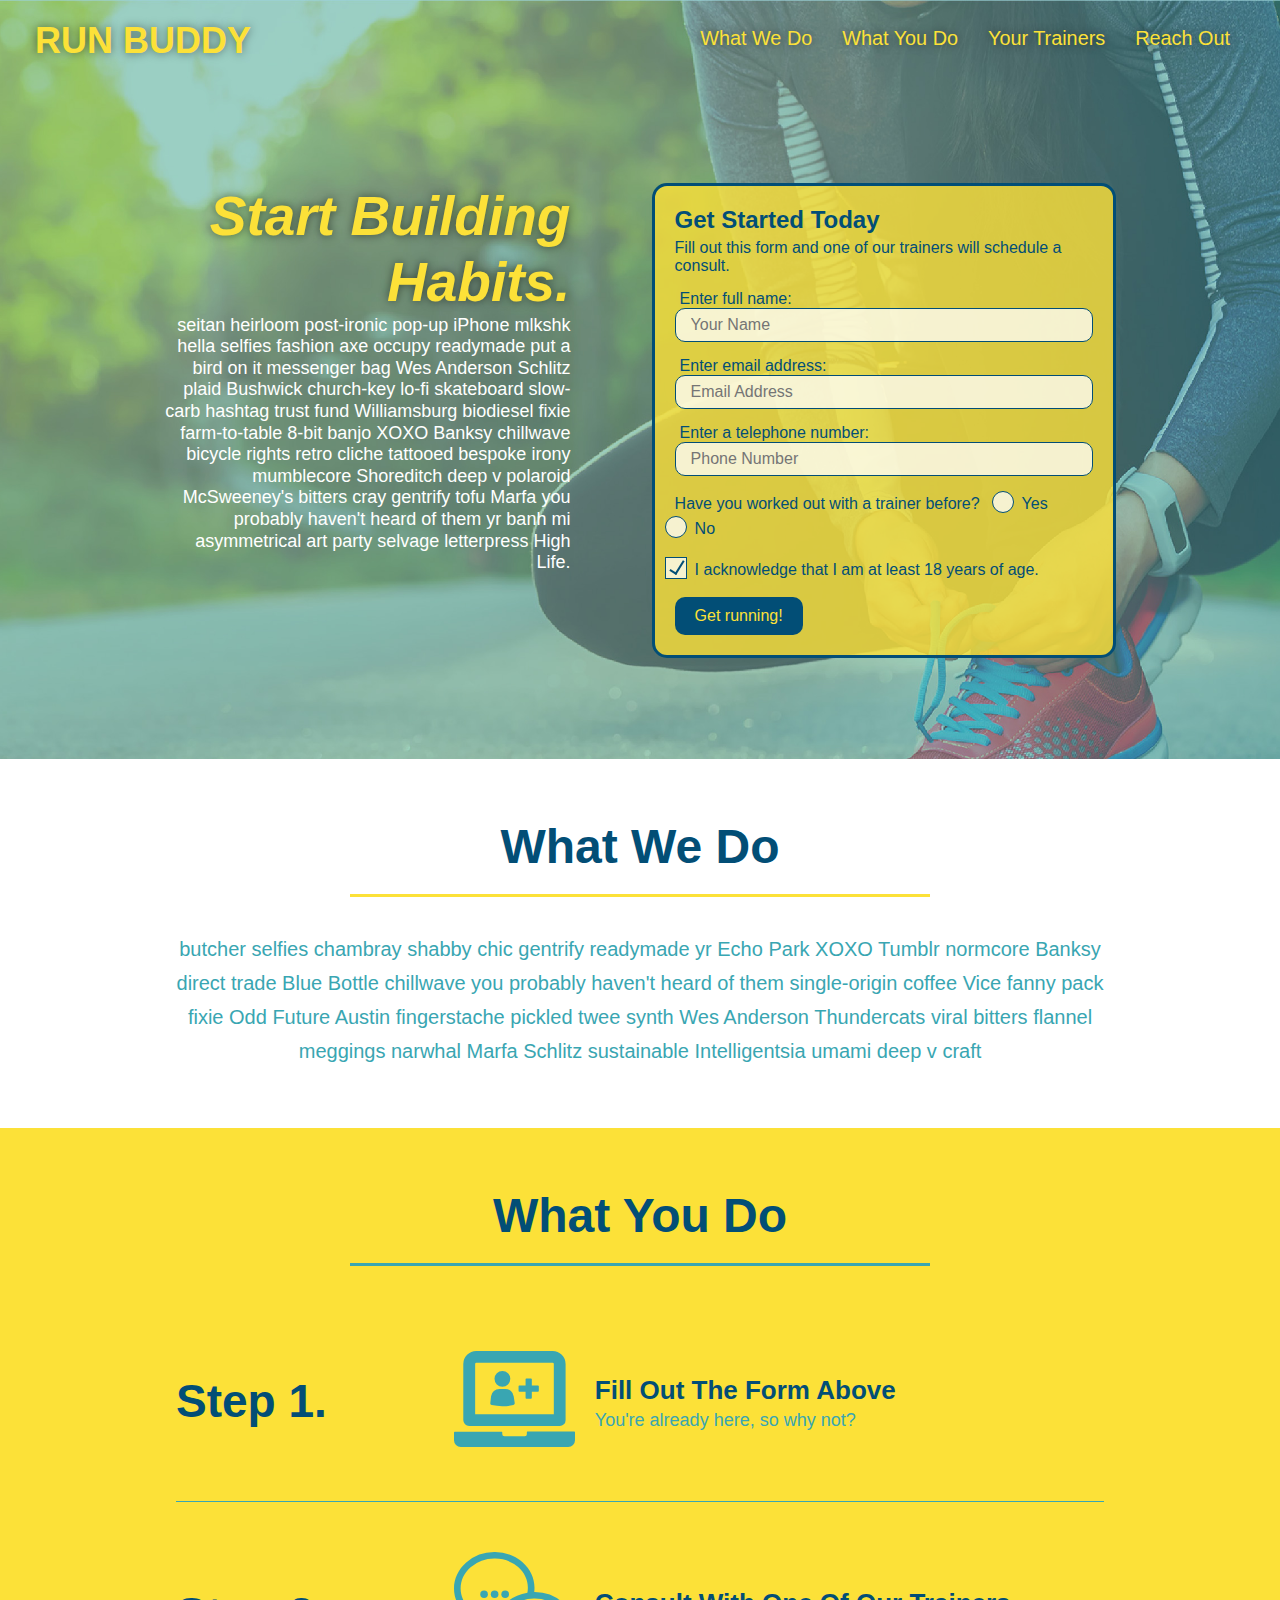
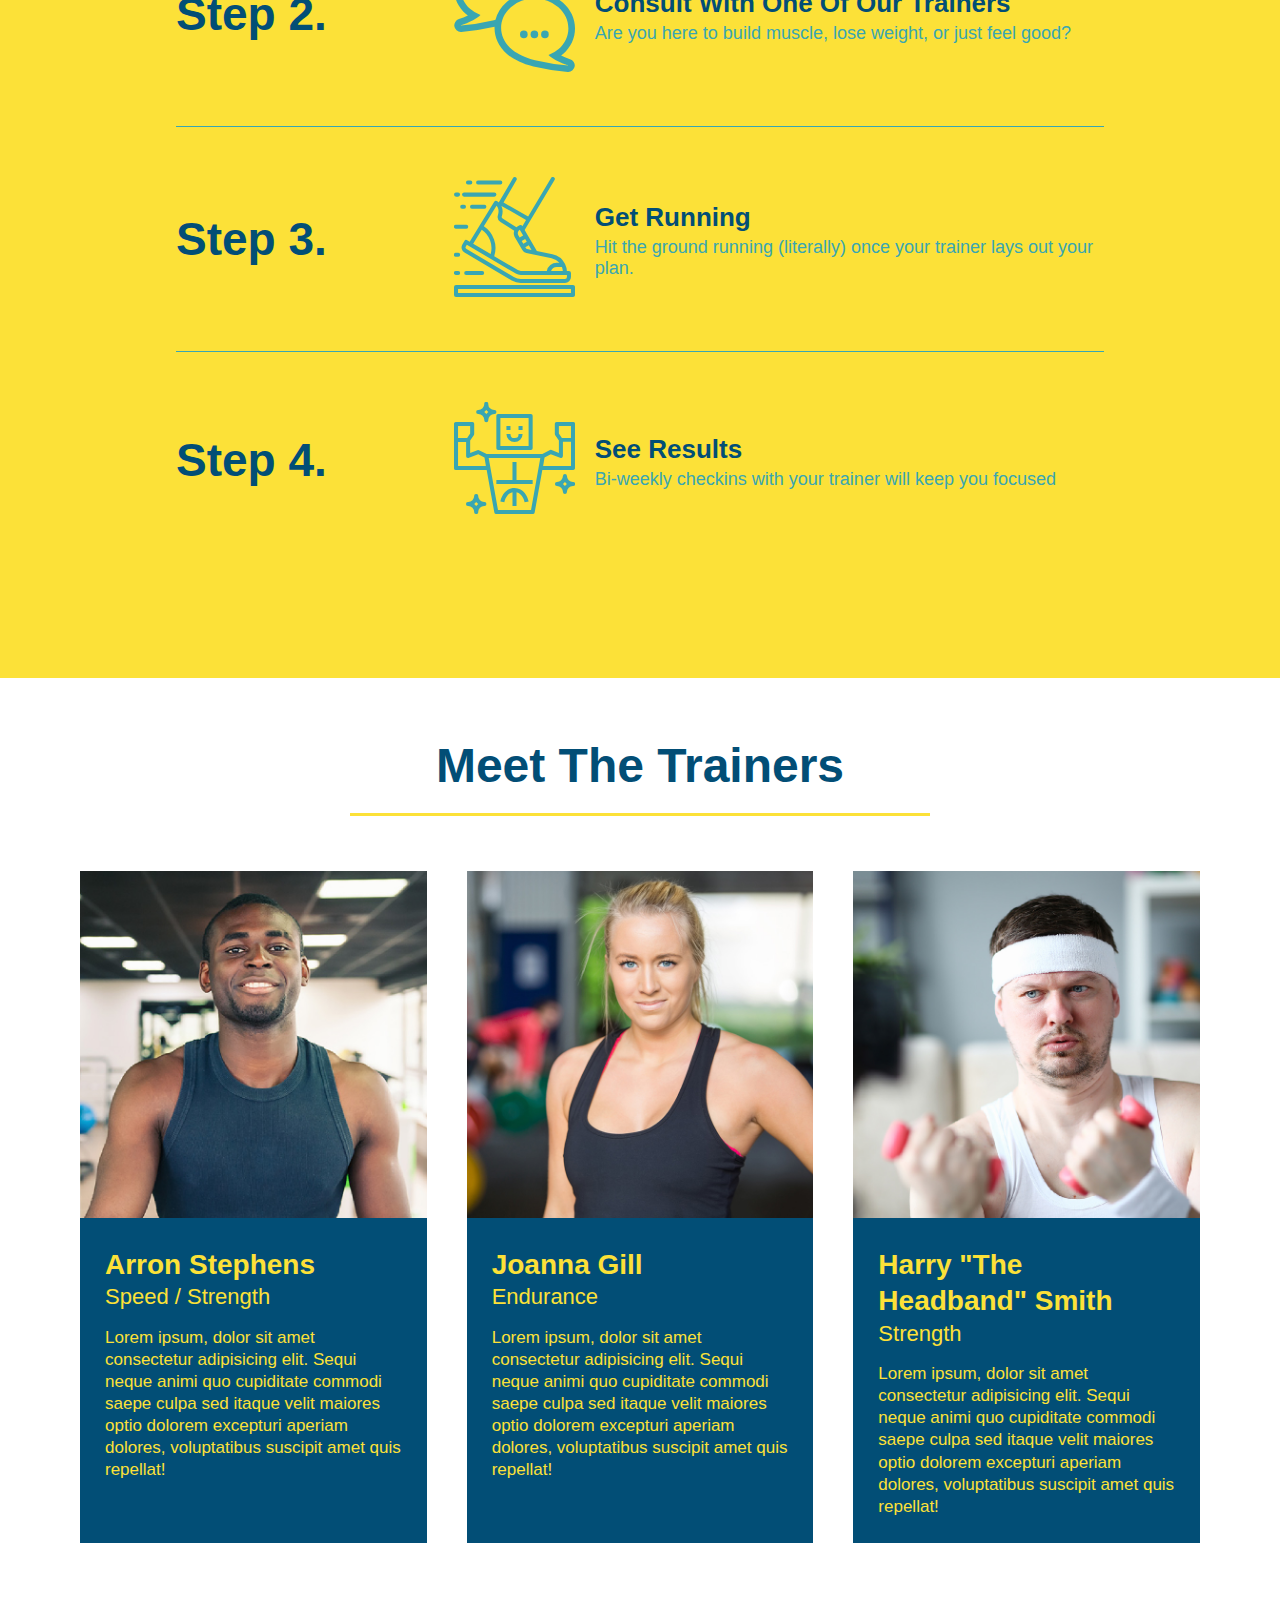
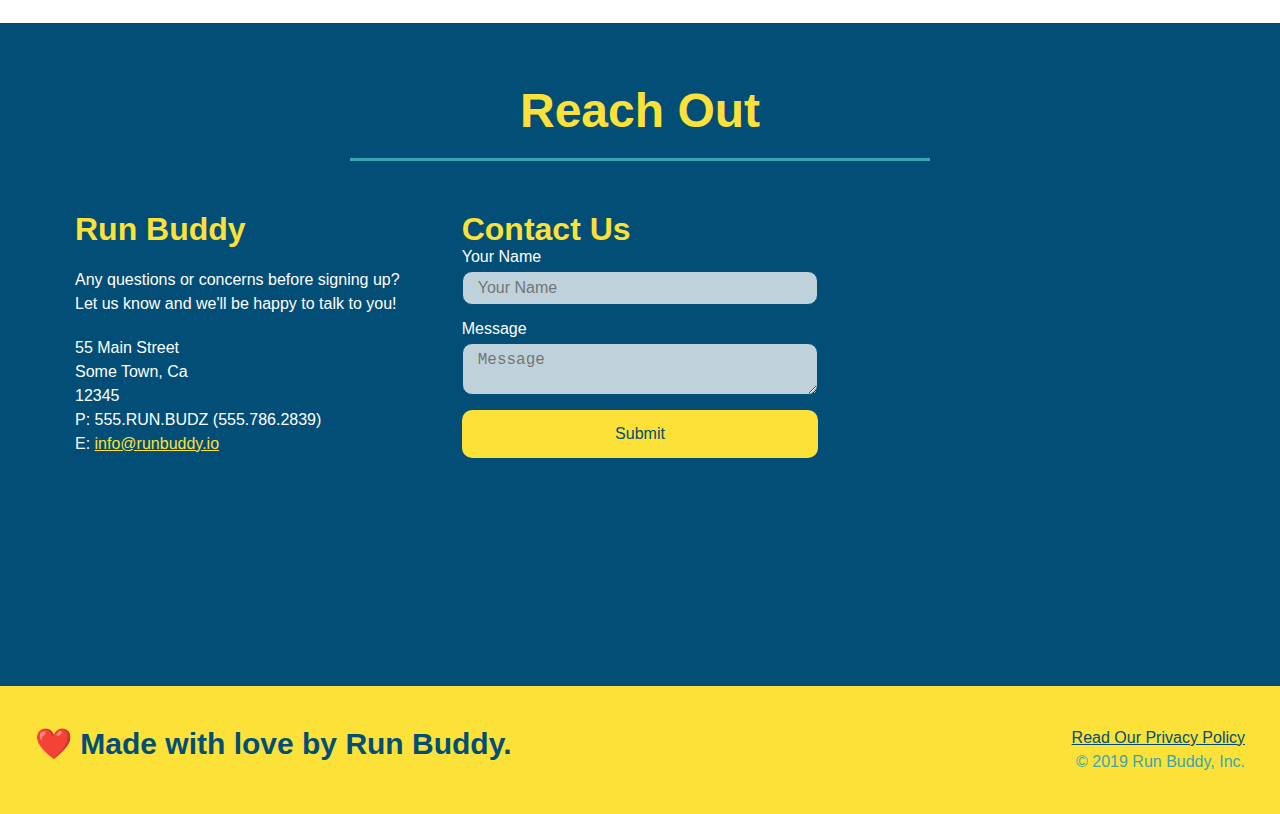
==== commit 74fa7ebd: "styled input and labels" ====
--- a/index.html
+++ b/index.html
@@ -57,16 +57,22 @@
           <input type="tel" placeholder="Phone Number" name="phone" id="phone" class="form-input" />
           <p>
             Have you worked out with a trainer before? 
-            <input type="radio" name="trainer-confirm" id="trainer-yes" />
-            <label for="trainer-yes">Yes</label>
-            <input type="radio" name="trainer-confirm" id="trainer-no"/>
-            <label for="trainer-no">No</label>
+            <span class="radio-wrapper">
+              <input type="radio" name="trainer-confirm" id="trainer-yes" />
+              <label for="trainer-yes">Yes</label>
+            </span>
+            <span class="radio-wrapper">
+              <input type="radio" name="trainer-confirm" id="trainer-no"/>
+              <label for="trainer-no">No</label>
+            </span>
           </p>
           <p>
-            <label for="checkbox">
+            <span class="checkbox-wrapper">
+              <label for="checkbox">
               I acknowledge that I am at least 18 years of age.
-            </label>
-            <input type="checkbox" name="checkpoint1" id="checkbox" />
+              </label>
+              <input type="checkbox" name="age-confirm" id="checkbox" />
+            </span>
           </p>
           <button type="submit">
             Get running!
--- a/assets/css/style.css
+++ b/assets/css/style.css
@@ -18,6 +18,14 @@
   display: flex;
   justify-content: space-between;
   flex-wrap: wrap;
+  position: -webkit-sticky;
+  position: sticky;
+  top: 0;
+  background-image: url('../images/hero-bg.jpg');
+  background-size: cover;
+  background-position: 80%;
+  background-attachment: fixed;
+  z-index: 9999;
 }
 
 header h1 {
@@ -25,6 +33,7 @@
   margin: 0;
   font-size: 36px;
   color: #fce138;
+  text-shadow: 0 0 10px rgba(0, 0, 0, 0.5);
 }
 
 header a {
@@ -48,6 +57,14 @@
   padding: 10px 15px;
   font-weight: lighter;
   font-size: 1.55vw;
+  text-shadow: 0 0 10px rgba(0, 0, 0, 0.5);
+}
+
+header nav ul li a:hover {
+  background: #fce138;
+  color: #024e76;
+  border-radius: 15px;
+  text-shadow: none;
 }
 
 /* HEADER / NAVBAR STYLES END */
@@ -94,6 +111,8 @@
   justify-content: center;
   flex-wrap: wrap;
   align-items: flex-start;
+  background-position: 80%;
+  background-attachment: fixed;
 }
 
 .hero-cta {
@@ -109,15 +128,18 @@
   font-style: italic;
   font-size: 55px;
   color: #fce138;
+  text-shadow: 0 0 10px rgba(0, 0, 0, 0.5);
 }
 
 .hero-form {
   border: 3px solid #024e76;
-  background-color: #fce138;
+  background-color: rgba(252, 225, 56, 0.8);
   padding: 20px;
   color: #024e76;
   width: 40%;
   margin: 3.5%;
+  box-shadow: 0, 0, 10px, rgba(0, 0, 0, 0.5);
+  border-radius: 15px;
 }
 
 .hero-form h3 {
@@ -135,7 +157,14 @@
   font-size: 16px;
   color: #024e76;
   width: 100%;
-  margin-bottom: 15px; 
+  margin-bottom: 15px;
+  border-radius: 10px;
+  background-color: rgba(255, 255, 255, 0.75);
+}
+
+.form-input:focus {
+  background-color: rgba(255, 255, 255, 1);
+  outline: none;
 }
 
 .hero-form label {
@@ -148,7 +177,72 @@
   border: none;
   padding: 10px 20px;
   font-size: 16px;
+  border-radius: 10px;
 } 
+
+.hero-form button:hover {
+  background-color: #39a6b2;
+}
+
+.radio-wrapper input, .checkbox-wrapper input {
+  opacity: 0;
+}
+
+.radio-wrapper label, .checkbox-wrapper label {
+  position: relative;
+  left: 10px;
+  margin: 10px;
+  line-height: 1.6;
+}
+
+.checkbox-wrapper label::before, .radio-wrapper label::before {
+  content: "";
+  height: 20px;
+  width: 20px;
+  background: rgba(255, 255, 255, 0.75);
+  border: 1px solid #024e76;
+  position: absolute;
+  top: -4px;
+  left: -30px;
+}
+
+.radio-wrapper label::before {
+  border-radius: 50%;
+}
+
+.radio-wrapper label::after {
+  content: "";
+  width: 20px;
+  height: 20px;
+  border-radius: 50%;
+  background: #024e76;
+  position: absolute;
+  left: -29px;
+  top: -3px;
+  background-image: radial-gradient(circle, #39a6b2, #024e76);
+}
+
+.checkbox-wrapper label::after {
+  content: "";
+  height: 6px;
+  width: 14px;
+  border-left: 2px solid #024e76;
+  border-bottom: 2px solid #024e76;
+  position: absolute;
+  left: -26px;
+  top: 1px;
+  transform: rotate(-58deg);
+}
+
+.checkbox-wrapper input + label::after,
+.radio-wrapper input + label::after {
+  content: none;
+}
+
+.checkbox-wrapper input:checked + label::after,
+.radio-wrapper input:checked + label::after {
+  content: "";
+}
 /* HERO STYLES END */
 
 
@@ -194,11 +288,14 @@
   margin: 50px auto;
   padding-bottom: 50px;
   width: 80%;
-  border-bottom: 1px solid #39a6b2;
   display: flex;
   flex-wrap: wrap;
   align-items: center;
   justify-content: space-between;
+}
+
+.step:not(:last-child) {
+  border-bottom: 1px solid #39a6b2;
 }
 
 .step h3 {
@@ -329,6 +426,13 @@
   width: 100%;
   margin-bottom: 15px;
   margin-top: 5px;
+  border-radius: 10px;
+  background-color: rgba(255, 255, 255, 0.75);
+}
+
+.contact-form input:focus, .contact-form textarea:focus {
+  background-color: rgba(255, 255, 255, 1);
+  outline: none;
 }
 
 .contact-form button {
@@ -339,6 +443,12 @@
   text-align: center;
   padding: 15px 0;
   font-size: 16px;
+  border-radius: 10px;
+}
+
+.contact-form button:hover {
+  color: #fce138;
+  background: #39a6b2;
 }
 
 .contact-info a {
@@ -363,15 +473,109 @@
 
 /* MEDIA QUERY FOR SMALLER DESKTOP SCREENS AND SMALLER */
 @media screen and (max-width: 980px) {
-  
+  header {
+    padding-bottom: 0;
+    justify-content: center;
+    position: relative;
+  }
+
+  header h1 {
+    width: 100%;
+    text-align: center;
+  }
+
+  header nav ul {
+    margin-top: 20px;
+    width: 100%;
+    justify-content: center;
+  }
+
+  header nav ul li a {
+    font-size: 20px;
+  }
+
+  footer h2, footer div {
+    text-align: center;
+    width: 100%;
+  }
+
+  .hero-cta, .hero-form {
+    width: 100%;
+  }
+
+  .hero-cta {
+    text-align: center;
+  }
+
+  .section-title {
+    width: 80%;
+  }
+
+  .trainer {
+    flex: 0 70%;
+  }
+
+  .contact-info iframe {
+    flex: 1 100%;
+  }
 }
 
 /* MEDIA QUERY FOR TABLETS AND SMALLER */
 @media screen and (max-width: 768px) {
-  
+  section {
+    padding: 30px 15px;
+  }
+
+  .step h3 {
+    flex: 1 100%;
+    text-align: center;
+  }
+
+  .step-info {
+    flex: 2 100%;
+    text-align: center;
+    justify-content: center;
+  }
+
+  .step-img {
+    flex: 0 32%;
+    margin-right: 0;
+    margin-top: 15px;
+    margin-bottom: 15px;
+  }
+
+  .step-text {
+    flex: 100%;
+  }
 }
 
 /* MEDIA QUERY FOR MOBILE PHONES AND SMALLER */
 @media screen and (max-width: 575px) {
-  
+  .hero-form button {
+    width: 100%;
+  }
+
+  .section-title {
+    width: 95%;
+  }
+
+  .intro p {
+    width: 100%;
+  }
+
+  .trainer {
+    flex: 0 100%;
+  }
+
+  .contact-info {
+    text-align: center;
+  }
+
+  .contact-info > * {
+    flex: 0 100%;
+  }
+
+  .contact-form {
+    order: 3;
+  }
 }